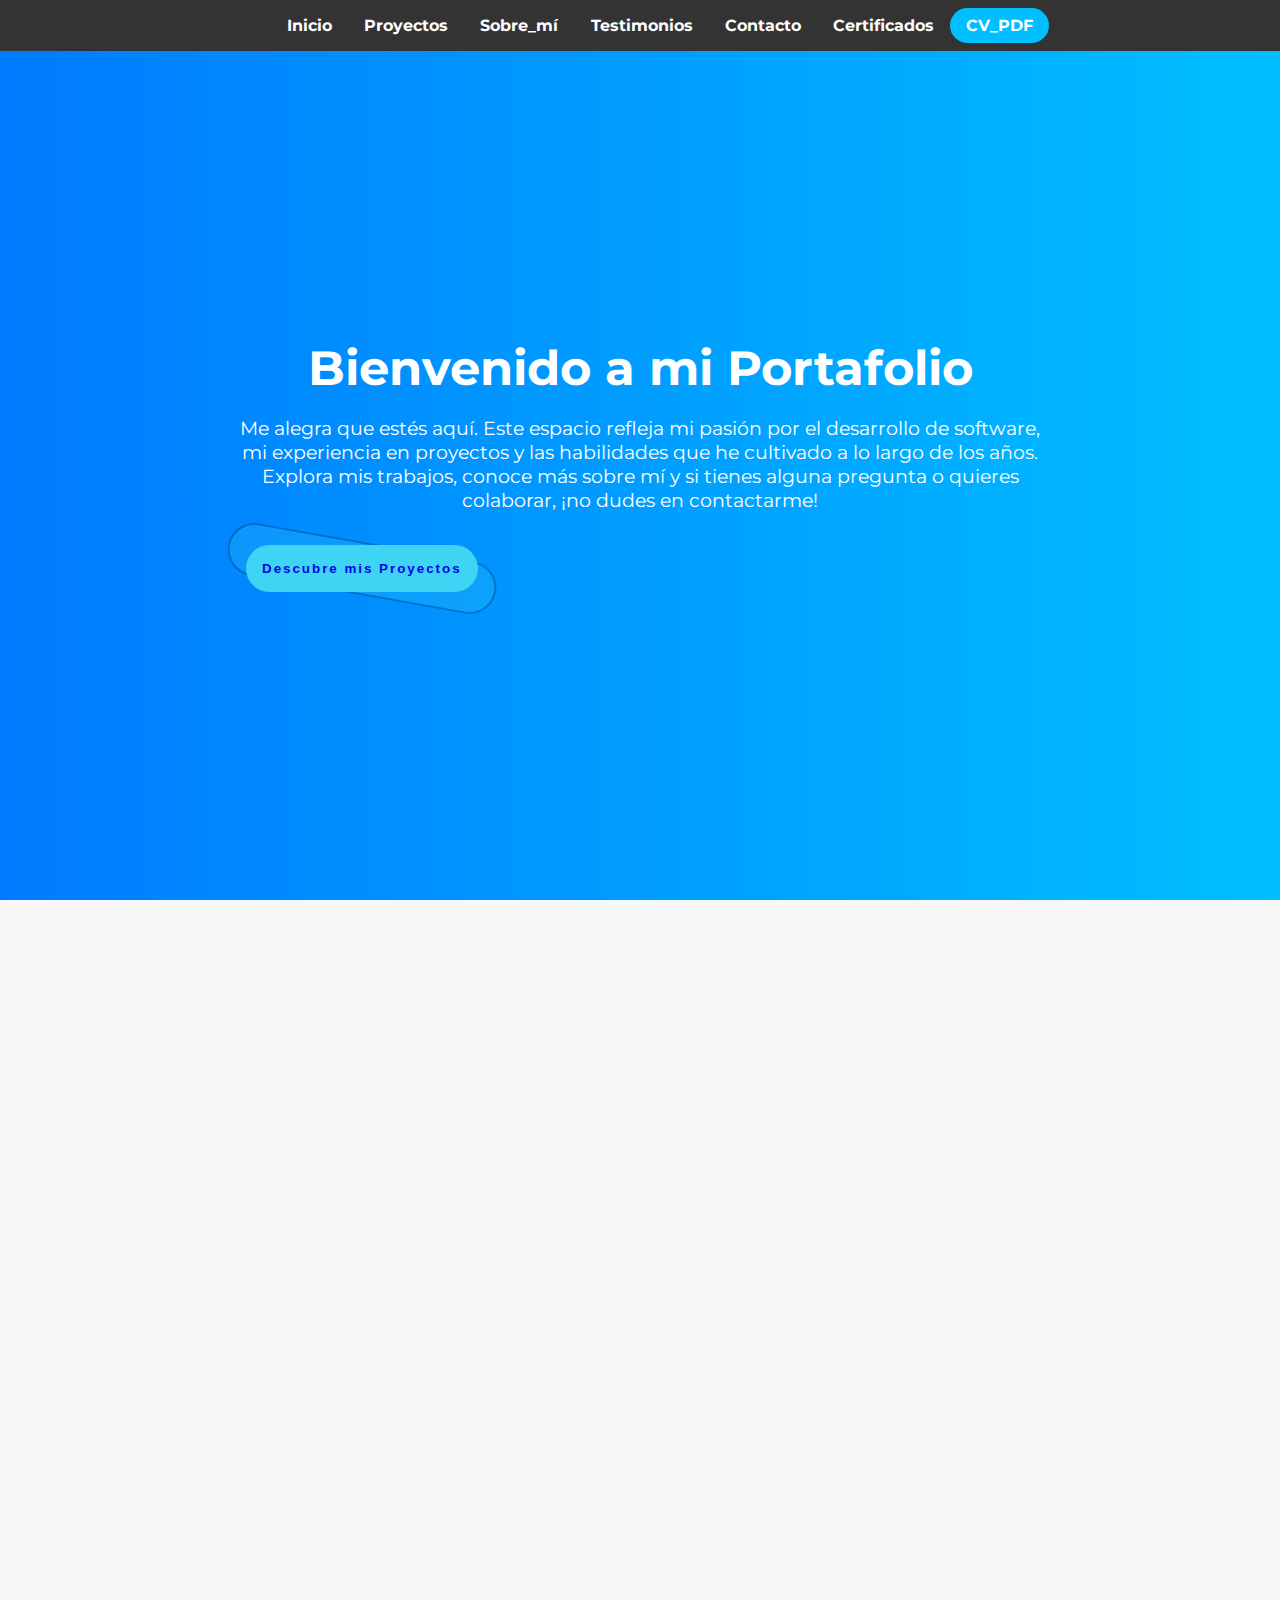
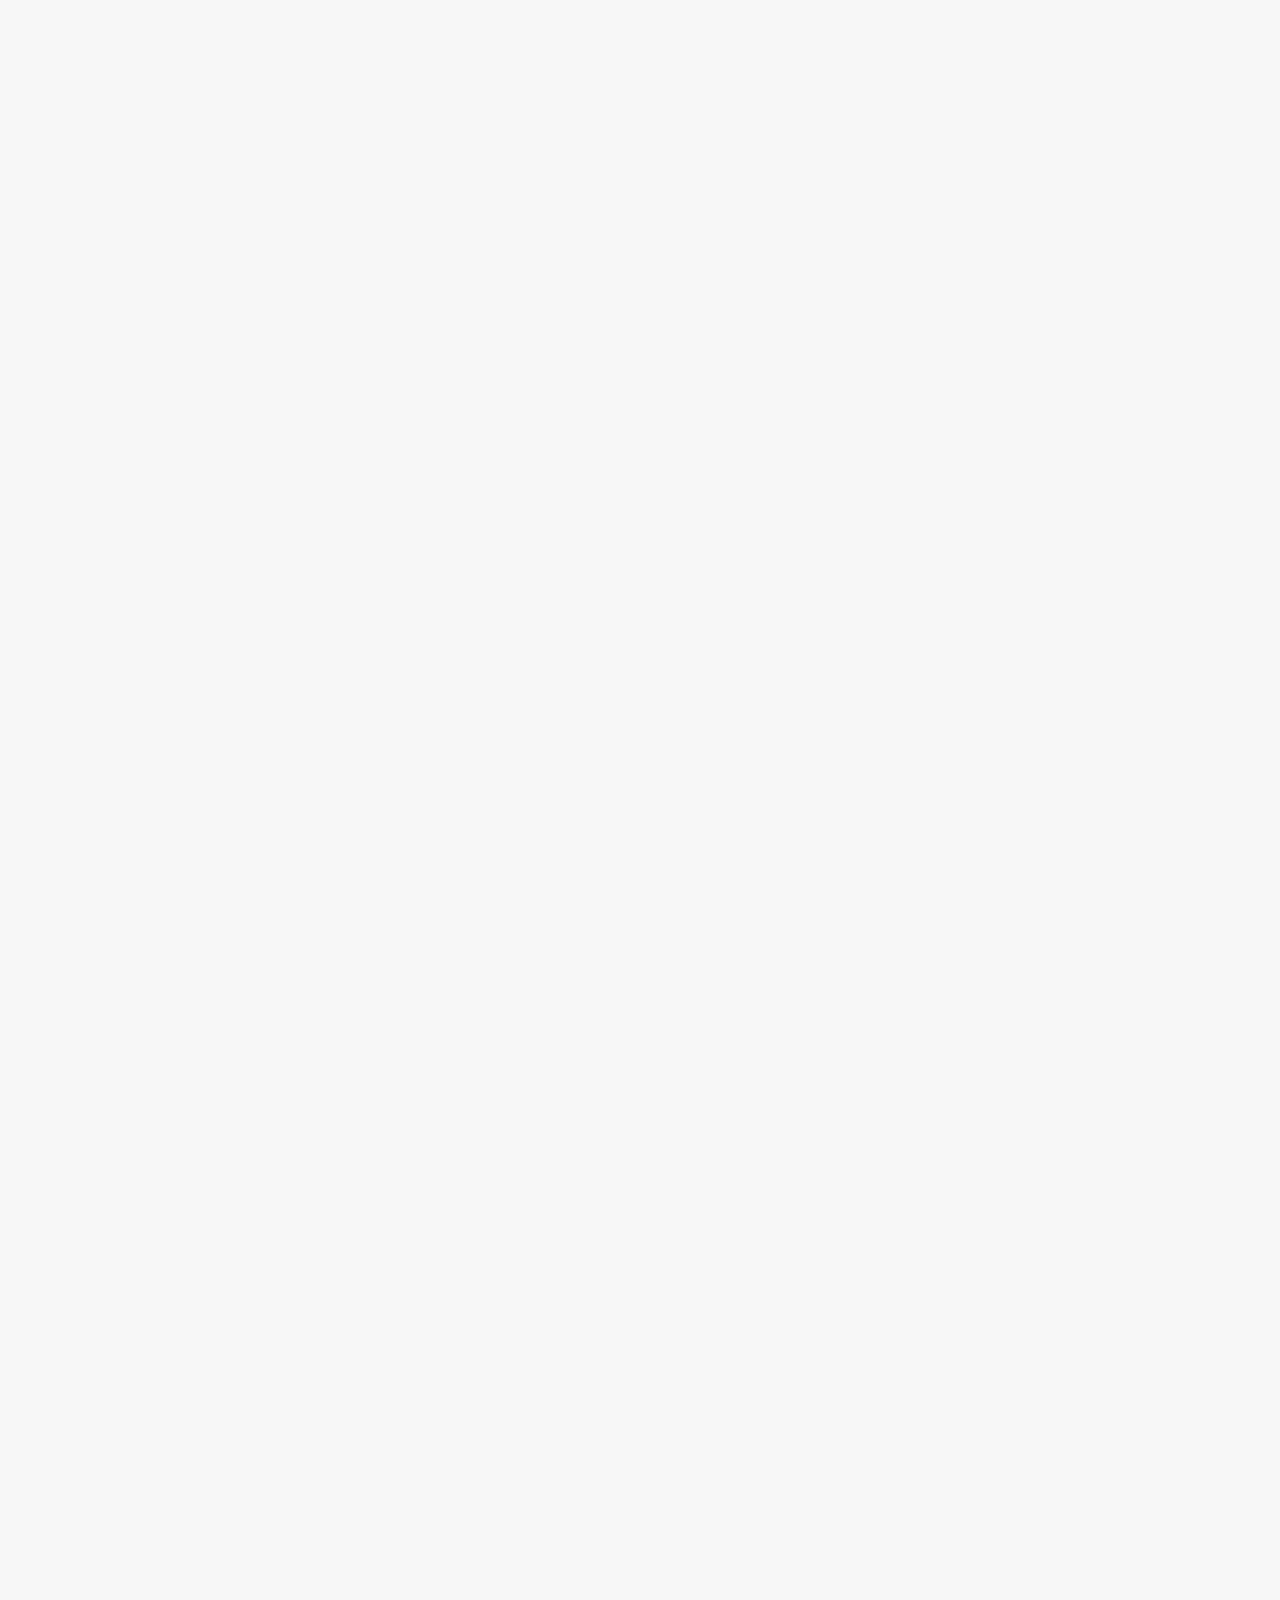
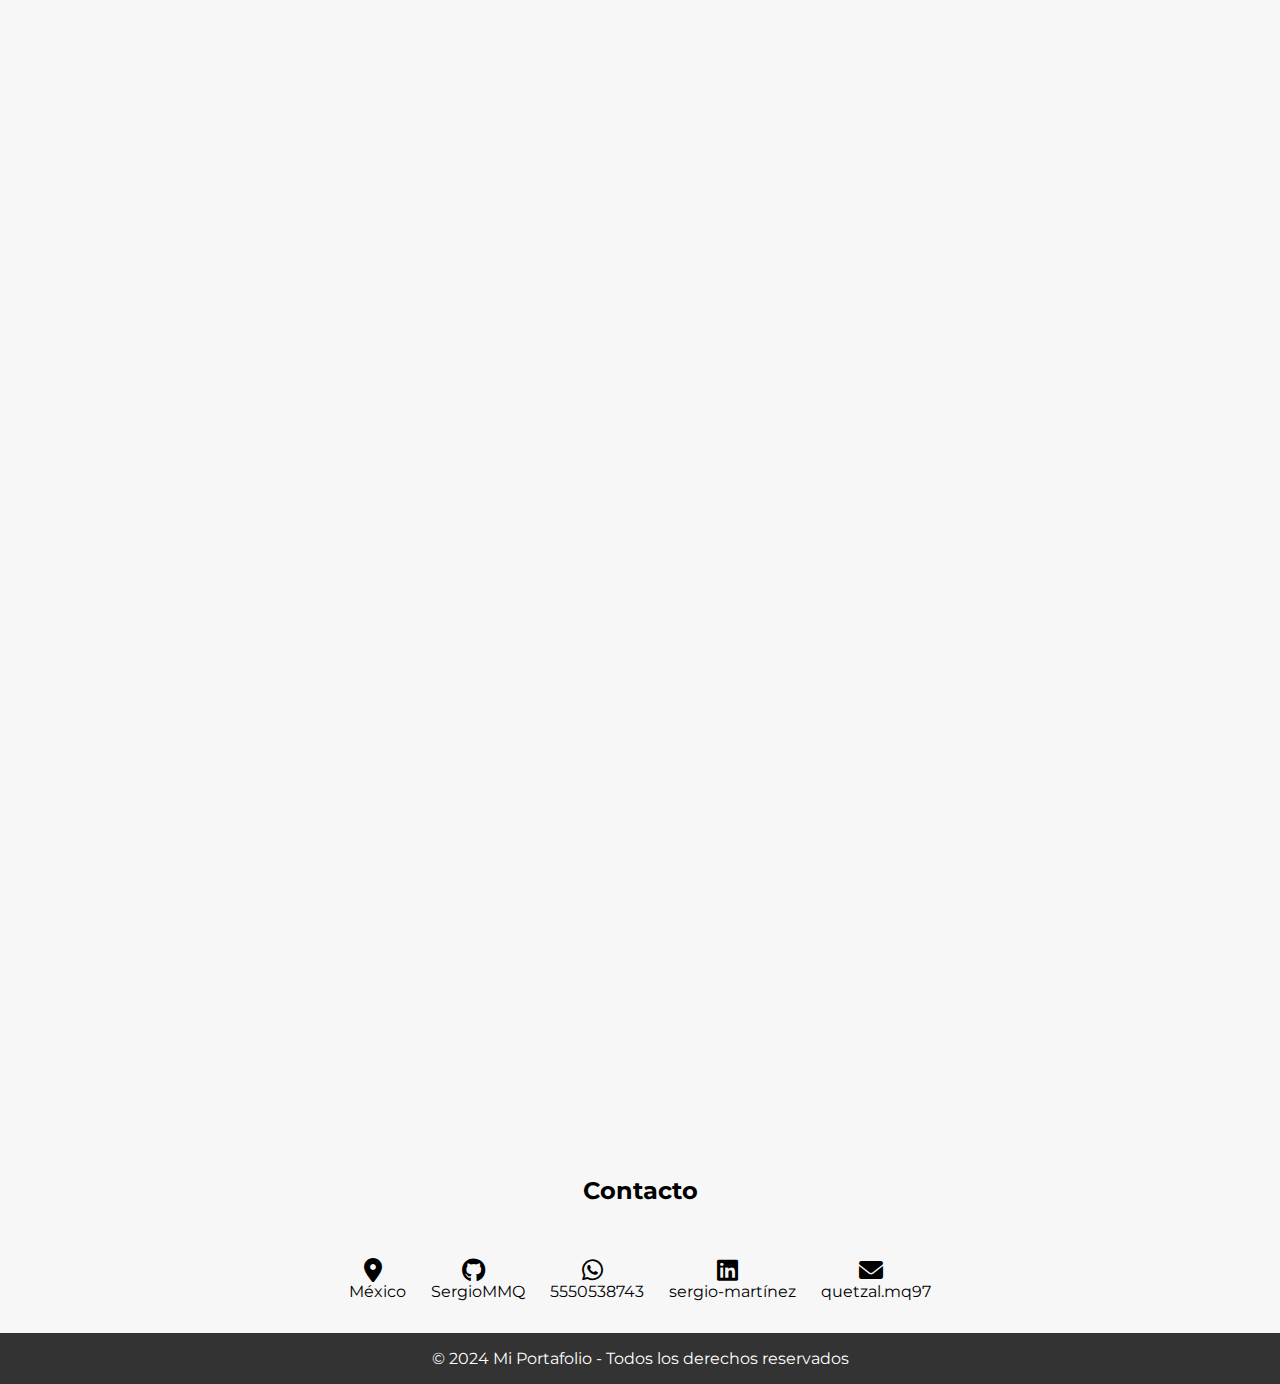
==== index.html @ 56e82c0d "se agregaron las demas paginas" ====
<!DOCTYPE html>
<html lang="es">
<head>
    <meta charset="UTF-8">
    <meta name="viewport" content="width=device-width, initial-scale=1.0">
    <title>Portafolio de Trabajo</title>
    <link rel="stylesheet" href="style.css">
    <link href="https://fonts.googleapis.com/css2?family=Montserrat:wght@400;700&display=swap" rel="stylesheet">
    <link rel="stylesheet" href="https://cdnjs.cloudflare.com/ajax/libs/font-awesome/6.0.0-beta3/css/all.min.css">
</head>
<body>
    <nav>
        <ul>
            <li><a href="#inicio">Inicio</a></li>
            <li><a href="#proyectos">Proyectos</a></li>
            <li><a href="#sobre-mi">Sobre_mí</a></li>
            <li><a href="#testimonios">Testimonios</a></li>
            <li><a href="#contacto">Contacto</a></li>
            <li><a href="https://sergiommq.github.io/certificados/" target="_blank">Certificados</a></li>
            <li><a href="https://drive.google.com/file/d/1r3wE6j86H4-gcX9GgcVZ6gPzrNqO9r-k/view?usp=sharing" id="ultimo">CV_PDF</a></li>
        </ul>
    </nav>

    <section id="inicio" class="hero fade-in">
        <div class="container">
            <h1>Bienvenido a mi Portafolio</h1>
            <p>Me alegra que estés aquí. Este espacio refleja mi pasión por el desarrollo de software, mi experiencia en proyectos y las habilidades que he cultivado a lo largo de los años. Explora mis trabajos, conoce más sobre mí y si tienes alguna pregunta o quieres colaborar, ¡no dudes en contactarme!</p>
        
        <button class="btn">
            <div><a href="#proyectos">Descubre mis Proyectos</a></div>
            <svg xmlns="http://www.w3.org/2000/svg" width="25px" height="25px" viewBox="0 0 24 24" fill="none">
          <path d="M11.6801 14.62L14.2401 12.06L11.6801 9.5" stroke="black" stroke-width="2" stroke-miterlimit="10" stroke-linecap="round" stroke-linejoin="round"></path>
          <path d="M4 12.0601H14.17" stroke="black" stroke-width="2" stroke-miterlimit="10" stroke-linecap="round" stroke-linejoin="round"></path>
          <path d="M12 4C16.42 4 20 7 20 12C20 17 16.42 20 12 20" stroke="black" stroke-width="2" stroke-miterlimit="10" stroke-linecap="round" stroke-linejoin="round"></path>
          </svg>
          </button>
        </div>
    </section>

    <section id="proyectos" class="fade-in">
        <h2>Mis Proyectos</h2>
        <div class="tarjetas">
            <div >
                <div>
                    <h3>FASE LUNAR</h3>
                </div>
                <div class="tarjeta">
                    <img src="imagenes/fase_lunar.png" alt="Imagen FASE LUNAR">
                    <div class="contenido-tarjeta">
                        <p>La página "FASE LUNAR" es de un spa inspirado en las fases de la luna, ofreciendo servicios como masajes relajantes, limpiezas faciales y exfoliaciones. Cada fase lunar simboliza un enfoque diferente para el bienestar, como purificación, nutrición, iluminación y liberación. Está ubicado en Ciudad de México y cuenta con contacto a través de WhatsApp para reservaciones o regalos.</p>
                        <a href="paginas/faselunar.html" class="btn-2">Ver Más</a>
                        <a href="https://sergiommq.github.io/faselunar/" target="_blank" class="btn-2">Ver Página</a>
                    </div>
                </div>
            </div>

            <div >
                <div>
                    <h3>MI PAGINA</h3>
                </div>
                <div class="tarjeta">
                    <img src="imagenes/mi_pagina.png" alt="Imagen de MiPagina">
                    <div class="contenido-tarjeta">
                        <a href="paginas/mipagina.html" class="btn-2">Ver Más</a>
                        <a href="https://sergiommq.github.io/MiPagina/" target="_blank" class="btn-2">Ver Página</a>
                    </div>
                </div>
            </div>
            
            <div>
                <div>
                    <h3>Barberia</h3>
                </div>
                <div class="tarjeta">
                    <img src="imagenes/barberia.png" alt="Imagen de Barberia">
                    <div class="contenido-tarjeta">
                        <a href="paginas/barberia.html" class="btn-2">Ver Más</a>
                        <a href="https://sergiommq.github.io/Barber-a-Alura-proyecto/" target="_blank" class="btn-2">Ver Página</a>
                    </div>
                </div>
            </div>
            <div>
                <div>
                    <h3>Corazon Palpitando</h3>
                </div>
                <div class="tarjeta">
                    <img src="imagenes/Corazon.png" alt="Imagen de Corazon">
                    <div class="contenido-tarjeta">
                        <a href="paginas/corazon.html" class="btn-2">Ver Más</a>
                        <a href="https://sergiommq.github.io/corazon/" target="_blank" class="btn-2">Ver Página</a>
                    </div>
                </div>
            </div>
            <div>
                <div>
                    <h3>Juego del numero secreto</h3>
                </div>
                <div class="tarjeta">
                    <img src="imagenes/juego_secreto.png" alt="Imagen de ">
                    <div class="contenido-tarjeta">
                        <a href="paginas/Juegodelnumerosecreto.html" class="btn-2">Ver Más</a>
                        <a href="https://sergiommq.github.io/juegosecreto/" target="_blank" class="btn-2">Ver Página</a>
                    </div>
                </div>
            </div>
            <div>
                <div>
                    <h3>Encriptador</h3>
                </div>
                <div class="tarjeta">
                    <img src="imagenes/encriptador.png" alt="Imagen de ">
                    <div class="contenido-tarjeta">
                        <a href="paginas/encriptador.html" class="btn-2">Ver Más</a>
                        <a href="https://sergiommq.github.io/encriptador-javascript/" target="_blank" class="btn-2">Ver Página</a>
                    </div>
                </div>
            </div>
            <div>
                <div>
                    <h3>Sistema de Tickets</h3>
                </div>
                <div class="tarjeta">
                    <img src="imagenes/tickets.png" alt="Imagen de ">
                    <div class="contenido-tarjeta">
                        <a href="paginas/sistemadetickets.html" class="btn-2">Ver Más</a>
                        <a href="https://apps.odoo.com/apps/modules/17.0/sistema_de_tickets" target="_blank" class="btn-2">Ver Página</a>
                    </div>
                </div>
            </div>
            <div> 
                <div>
                    <h3>Documents Shared</h3>
                </div>
                <div class="tarjeta">
                    <img src="imagenes/documents_shared.png" alt="Imagen de Documents Shared">
                    <div class="contenido-tarjeta">
                        <a href="paginas/documentsshared.html" class="btn-2">Ver Más</a>
                        <a href="https://apps.odoo.com/apps/modules/17.0/documents_shared" target="_blank" class="btn-2">Ver Página</a>
                    </div>
                </div>
            </div>
            <div>
                <div>
                    <h3>Ketsaltik - Portafolio</h3>
                </div>
                <div class="tarjeta">
                    <img src="imagenes/ketsaltik.png" alt="Imagen de Documents Shared">
                    <div class="contenido-tarjeta">
                        <a href="   paginas/ketsaltik.html" class="btn-2">Ver Más</a>
                        <a href="https://sergiommq.github.io/portafoliofacepainting/" target="_blank" class="btn-2">Ver Página</a>
                    </div>
                </div>
            </div>


        </div>
    </section>

    <section id="habilidades" class="fade-in">
        <h2>Habilidades</h2>
        <div class="habilidades-container"> 
            <span class="habilidad">SQL</span>
            <span class="habilidad">CSS</span>
            <span class="habilidad">Java</span>
            <span class="habilidad">HTML</span>
            <span class="habilidad">Python</span>
            <span class="habilidad">JavaScript</span>
            <span class="habilidad">MySQL</span>
            <span class="habilidad">PostgreSQL</span>
            <span class="habilidad">Análisis de datos</span>
            <span class="habilidad">Desarrollo en Odoo</span>
        </div>
    </section>

    <section id="sobre-mi" class="fade-in">
        <h2>Sobre mí</h2>
        <div class="sobre-mi-container">
            <img src="imagenes/yo.jpeg" alt="Foto personal" class="foto-perfil">
            <div class="sobre-mi-texto">
                <p>Soy un apasionado desarrollador de software con experiencia en desarrollo web, manejo de erp y soluciones empresariales. Me gusta aprender nuevas tecnologías y aplicar metodologías ágiles para entregar proyectos eficientes y de alta calidad.</p>
                <p>Fuera del trabajo, disfruto colaborar en proyectos de código abierto y participar en actividades como hacer deporte, escuchar musica y jugar con mis amigos en linea.</p>
            </div>
        </div>
    </section>

    <section id="testimonios" class="fade-in"> 
        <h2>Testimonios</h2>
        <div class="testimonios-container">
            <div class="testimonio">
                <img src="imagenes/valentin.jpeg" alt="Francisco Valentin Pichardo Torres" class="testimonio-imagen">
                <br><br><span><a href="https://www.linkedin.com/in/francisco-valentin-pichardo-torres-7b0513204/">Francisco Valentin Pichardo Torres</a></span>
                <p>Recomiendo ampliamente a Sergio Martínez, ya que he tenido la oportunidad de colaborar con el en varias empresas y en todas ha demostrado ser un trabajador muy eficiente que sobrepasa las expectativas. 
                    En la parte técnica como programador e ingeniero de sistemas, ha cumplido con todos los retos y objetivos que se le presentan.
                    Por ultimo y no menos importante, es una persona tranquila, cordial y con la mayor disposición a ayudar a los demas.</p>
            </div>
            <div class="testimonio">
                <img src="https://media.licdn.com/dms/image/v2/D5603AQFpEfzRwtrWfA/profile-displayphoto-shrink_800_800/profile-displayphoto-shrink_800_800/0/1727627542588?e=1733356800&v=beta&t=CW1VhpvLPm6pCpXQDPDvkES62-bAicXIqBreryAGgdA" alt="Ingrid Paulina Castillo Pérez" class="testimonio-imagen">
                <br><br><span><a href="https://www.linkedin.com/in/ingrid-paulina-castillo-p%C3%A9rez-588a41213/">Ingrid Paulina Castillo Pérez</a></span>
                <p>Recomiendo a Sergio Martínez ampliamente por sus aptitudes en el área tecnológica, su facilidad para aprender y sobretodo por su calidad como persona. Es alguien comprometido con todo lo que hace y sobretodo una persona resiliente y buen compañero. Es un profesionista que constantemente busca mantenerse actualizado en el área que trabaje y siempre logra superar las expectativas.</p>
            </div>
            <div class="testimonio">
                <img src="https://media.licdn.com/dms/image/v2/D4E35AQFqVi9SkkdXSQ/profile-framedphoto-shrink_200_200/profile-framedphoto-shrink_200_200/0/1715362748227?e=1731351600&v=beta&t=Z9o53UVgHnwJazzOm1ez7UmpZ5oYnNZMDa47CdjyBko" alt="Jazmin Gomez" class="testimonio-imagen">
                <br><br><span><a href="https://www.linkedin.com/in/jazmin-gomez-95656a29b/">Jazmin Gomez</a></span>
                <p>Recomiendo a Sergio quien es muy profesional y responsable.
                    Sumamente comprometido con entregar resultados y brindar la mejor de las opciones de resolución a las dificultades que se le presenten.</p>
            </div>
            <div class="testimonio">
                <img src="imagenes/yherel.jpeg" alt="Yherel Mindai Dominguez Dominguez" class="testimonio-imagen">
                <br><br><span><a href="https://www.linkedin.com/in/yherel-mindai-dominguez-dominguez-a60000241/">Yherel Mindai Dominguez Dominguez</a></span>
                <p>Es muy responsable, se adapta para encontrar soluciones creativas y razonables</p>
            </div> 
        </div>
    </section>

    <h2 style="text-align: center;">Contacto</h2>
    <section class="contacto">
        <div>
            <a href="https://www.google.com/maps/place/Ciudad+de+M%C3%A9xico,+CDMX" target="_blank" class="social-icon">
                <i class="fas fa-map-marker-alt"></i>México
            </a>
        </div>
        <div>
            <a href="https://github.com/SergioMMQ" target="_blank" class="social-icon">
                <i class="fab fa-github"></i>SergioMMQ
            </a>
        </div>
        <div>
            <a href="https://wa.me/525550538743?text=Me%20comunico%20con%20usted%20con%20el%20motivo%20de" target="_blank" class="social-icon">
                <i class="fab fa-whatsapp"></i>5550538743
            </a>
        </div>
        <div>
            <a href="https://www.linkedin.com/in/sergio-mart%C3%ADnez-8500961b4/" target="_blank" class="social-icon">
                <i class="fab fa-linkedin"></i>sergio-martínez
            </a>
        </div>
        <div>
            <a href="mailto:quetzal.mq97@gmail.com" target="_blank" class="social-icon">
                <i class="fas fa-envelope"></i>quetzal.mq97
            </a>
        </div>
    </section>
    
    <footer>
        <p>&copy; 2024 Mi Portafolio - Todos los derechos reservados</p>
    </footer>
    <script src="script.js"></script>
</body>
</html>
---- style.css ----
/* Fuente global */
body {
    font-family: 'Montserrat', sans-serif;
    margin: 0;
    padding: 0;
    background-color: #f7f7f7;
}

/* Navegación */
nav {
    background-color: #333;
    color: #fff;
    position: fixed;
    width: 100%;
    top: 0;
    z-index: 1000;
}

nav ul {
    justify-content: center;
    display: flex;
    list-style: none;
}

nav ul li {
    margin: 0 .01rem;
}

nav ul li a {
    color: #fff;
    text-decoration: none;
    font-weight: bold;
    padding: 0.5rem 1rem;
    transition: background-color 0.3s;
}

nav ul li a:hover {
    background-color: #007BFF;
    border-radius: 5px;
}

#ultimo {
    background: #00BFFF;
    border-radius: 50px;
}

#ultimo:hover {
    background: #00BFFF;
    border-radius: 5px;
}

/* Animaciones */
.fade-in {
    opacity: 0;
    transform: translateY(20px);
    transition: opacity 0.6s ease-out, transform 0.6s ease-out;
}

.fade-in.visible {
    opacity: 1;
    transform: translateY(0);
}

/* Sección de Inicio */
.hero {
    background: linear-gradient(to right, #007BFF, #00BFFF);
    color: #fff;
    height: 100vh;
    display: flex;
    justify-content: center;
    align-items: center;
    text-align: center;
}

.hero h1 {
    font-size: 3rem;
    margin-bottom: 1rem;
}

.hero p {
    font-size: 1.2rem;
    margin-bottom: 2rem;
    max-width: 800px;
}

.btn-2 {
    
    display: inline-block;
    margin: 0.5rem;
    padding: 0.7rem 1.5rem;
    text-decoration: none;
    background-color: #007BFF;
    border-radius: 5px;
    color: #fff;
    text-decoration: none;
    border-radius: 5px;
    transition: background-color 0.3s;
}
.btn-2:hover {
    cursor: pointer;
    filter: brightness(1.2);
    transform: scale(1.1);
}

/* From Uiverse.io by catraco */ 
.btn {
    --color: #3dd5f3;
    position: relative;
    display: flex;
    justify-content: center;
    align-items: center;
    transition: all .5s;
    border: none;
    background-color: transparent;
}
  
.btn div {
    letter-spacing: 2px;
    font-weight: bold;
    background: var(--color);
    border-radius: 2rem;
    color: black;
    padding: 1rem;
}
  
.btn::before {
    content: '';
    z-index: -1;
    background-color: var(--color);
    border: 2px solid black;
    border-radius: 2rem;
    width: 110%;
    height: 100%;
    position: absolute;
    transform: rotate(10deg);
    transition: .5s;
    opacity: 0.2;
}
  
.btn:hover {
    cursor: pointer;
    filter: brightness(1.2);
    transform: scale(1.1);
}
  
.btn:hover::before {
    transform: rotate(0deg);
    opacity: 1;
}
  
.btn svg {
    transform: translateX(-200%);
    transition: .5s;
    width: 0;
    opacity: 0;
}
  
.btn:hover svg {
    width: 25px;
    transform: translateX(0%);
    opacity: 1;
}
  
.btn:active {
    filter: brightness(1.4);
}

.btn div a {
    text-decoration: none;
}

/* Sección de Proyectos */
#proyectos {
    padding: 5rem 0;
    background-color: #f7f7f7;
    text-align: center;
}

#proyectos h2 {
    font-size: 2.5rem;
    margin-bottom: 3rem;
}

.tarjetas {
    display: flex;
    justify-content: center;
    gap: 2rem;
    flex-wrap: wrap;
}

.tarjeta {
    background-color: #fff;
    border-radius: 40px 40px 10px 10px;
    box-shadow: 0 4px 10px rgba(0, 0, 0, 0.1);
    overflow: hidden;
    max-width: 300px;
    text-align: center;
}

.tarjeta h3{
    text-transform: uppercase; 
}

.tarjeta img {
    width: 300px;
    height: 200px;
    object-fit: cover;
    border-radius: 10px 10px 10px 10px;
}

.tarjeta img:hover{
    border-radius: 10px 10px 10px 10px;

}

.tarjeta:hover{
    border-radius: 10px 10px 10px 10px;

}

.contenido-tarjeta {
    padding: 1.5rem;
}

.contenido-tarjeta h3 {
    font-size: 1.5rem;
    margin-bottom: 1rem;
    
}

.contenido-tarjeta p {
    font-size: 1rem;
    margin-bottom: 1rem;
    color: #666;
    display: none;
}

.contenido-tarjeta a.btn {
    display: inline-block;
    margin: 0.5rem;
    padding: 0.7rem 1.5rem;
    background-color: #007BFF;
    color: #fff;
    text-decoration: none;
    border-radius: 5px;
    transition: background-color 0.3s;
}

.contenido-tarjeta a.btn:hover {
    background-color: #0056b3;
}

/* Sección de Habilidades */
#habilidades {
    padding: 1.5rem 0;
    background-color: #fff;
    text-align: center;
    justify-items: center;

}

#habilidades h2 {
    font-size: 2.5rem;
}

.habilidades-container {
    display: flex;
    justify-content: center;
    gap: 2rem;
    flex-wrap: wrap;
    
}

.habilidad {
    background-color: #007BFF;
    color: #fff;
    padding: .5rem 1rem;
    border-radius: 20px;
    font-size: 1rem;
}

/* Sección Sobre mí */
#sobre-mi {
    padding: 4rem 0;
    background-color: #f7f7f7;
    text-align: center;
}

#sobre-mi h2 {
    font-size: 2.5rem;
}

.sobre-mi-container {
    display: flex;
    justify-content: center;
    align-items: center;
}

.foto-perfil {
    width: 200px;
    height: 200px;
    border-radius: 50%;
    margin-right: 2rem;
    object-fit: cover;
    box-shadow: 0 4px 10px rgba(0, 0, 0, 0.1);
}

.sobre-mi-texto {
    max-width: 500px;
}

.sobre-mi-texto p {
    font-size: 1.1rem;
    margin-bottom: 1rem;
    color: #666;
}

/* Sección de Testimonios */
#testimonios {
    padding: 5rem 0;
    background-color: #fff;
    text-align: center;
}

#testimonios h2 {
    font-size: 2.5rem;
    margin-bottom: 3rem;
}

.testimonios-container {
    display: flex;
    justify-content: center;
    gap: 2rem;
    flex-wrap: wrap;
}

.testimonio {
    background-color: #fff;
    padding: 2rem;
    border-radius: 10px;
    box-shadow: 0 4px 10px rgba(0, 0, 0, 0.1);
    max-width: 400px;
    text-align: center;
}

.testimonio p {
    font-size: 1.1rem;
    color: #666;
    margin-bottom: 1rem;
    text-align: justify;
}

.testimonio span {
    font-weight: bold;
    color: #007BFF;
}

.testimonio-imagen {
    width: 80px;
    height: 80px;
    border-radius: 50%; 
    margin-right: 15px;
    vertical-align: middle; 
}

.testimonio a{
    color: #8bbef5;
    text-decoration: none;
    font-weight: bold;
    transition: background-color 0.3s;
}
.testimonio a:hover {
    color: #007BFF;
    border-radius: 5px;
}

form input, form textarea {
    padding: 1rem;
    margin-bottom: 1rem;
    border: 1px solid #ddd;
    border-radius: 5px;
    font-size: 1rem;
}

form textarea {
    min-height: 150px;
}

form .btn {
    background-color: #007BFF;
    color: #fff;
    border: none;
    padding: 1rem;
    font-size: 1.2rem;
    cursor: pointer;
}

form .btn:hover {
    background-color: #0056b3;
}

/* Sección de Redes Sociales */
footer {
    background-color: #333;
    color: #fff;
    padding: 1rem 0;
    text-align: center;
}

footer .social {
    margin-bottom: 1rem;
}

footer .social-icon {
    color: #fff;
    margin: 0 0.5rem;
    font-size: 1.5rem;
    transition: color 0.3s;
}

footer .social-icon:hover {
    color: #007BFF;
}

footer p {
    margin: 0;
    font-size: 1rem;
}

.contacto {
    display: flex;
    padding: 20px;
    text-align: center;
    flex-wrap: wrap;
    justify-content: center;
}

.contacto div{
    text-align: center;
    padding: 1%;
}


.icono {
    display: flex;
    align-items: center;
    justify-content: flex-start;
    width: 80%; /* Ajusta el ancho según sea necesario */
    max-width: 400px;
    margin: 10px 0;
}

.social-icon {
    display: grid;
    color: #000;
    text-decoration: none;
}

.social-icon i {
    font-size: 24px; /* Ajusta el tamaño de los íconos */
    margin-right: 10px; /* Espacio entre el ícono y el texto */
}

.social-icon:hover {
    color: #007bff; /* Color al pasar el cursor, puedes cambiarlo */
}

@media (max-width: 900px) {
    
    nav ul li a{
        padding: 0.5rem 0.5rem;
    }
    .testimonio p{
        
        font-size: small;
    }
    .sobre-mi-texto p{
        
        font-size: small;
    }
}

@media (max-width: 768px) {

    nav {
        padding: 0rem;
    }

    nav ul{
        padding: 0;
        margin: 5px;
        display: flex;
        justify-content: left;
        flex-wrap: wrap;
    }
    nav ul li {
        box-shadow: none;
        max-width: 20%;
        margin: .5rem 1.5rem;
    }
    nav ul li a {
        padding: 0.3rem;
    }
    .container{

        width: 80%;
    }
    .hero {
        height: 100vh;
        display: flex;
        justify-content: center;
        align-items: center;
        text-align: center;
    }
    .hero h1 {
        font-size: 2rem;
        margin-bottom: .5rem;
    }
    .hero p {
        font-size: 1rem;
        margin-bottom: 1rem;
        max-width: 800px;
    }
    .hero .btn {
        padding: .5rem 1rem;
        font-size: .8rem;
    }
    
    #habilidades h2 {
        font-size: 2rem;
    }
    .habilidades-container {
        gap: 1rem;
    }
    
    #sobre-mi h2 {
        font-size: 2rem;
    }

    .sobre-mi-container {
        display: grid;
        justify-items: center;
    }

    .foto-perfil {
        width: 150px;
        height: 150px;
        border-radius: 50%;
        margin-right: 15px;
    }
}
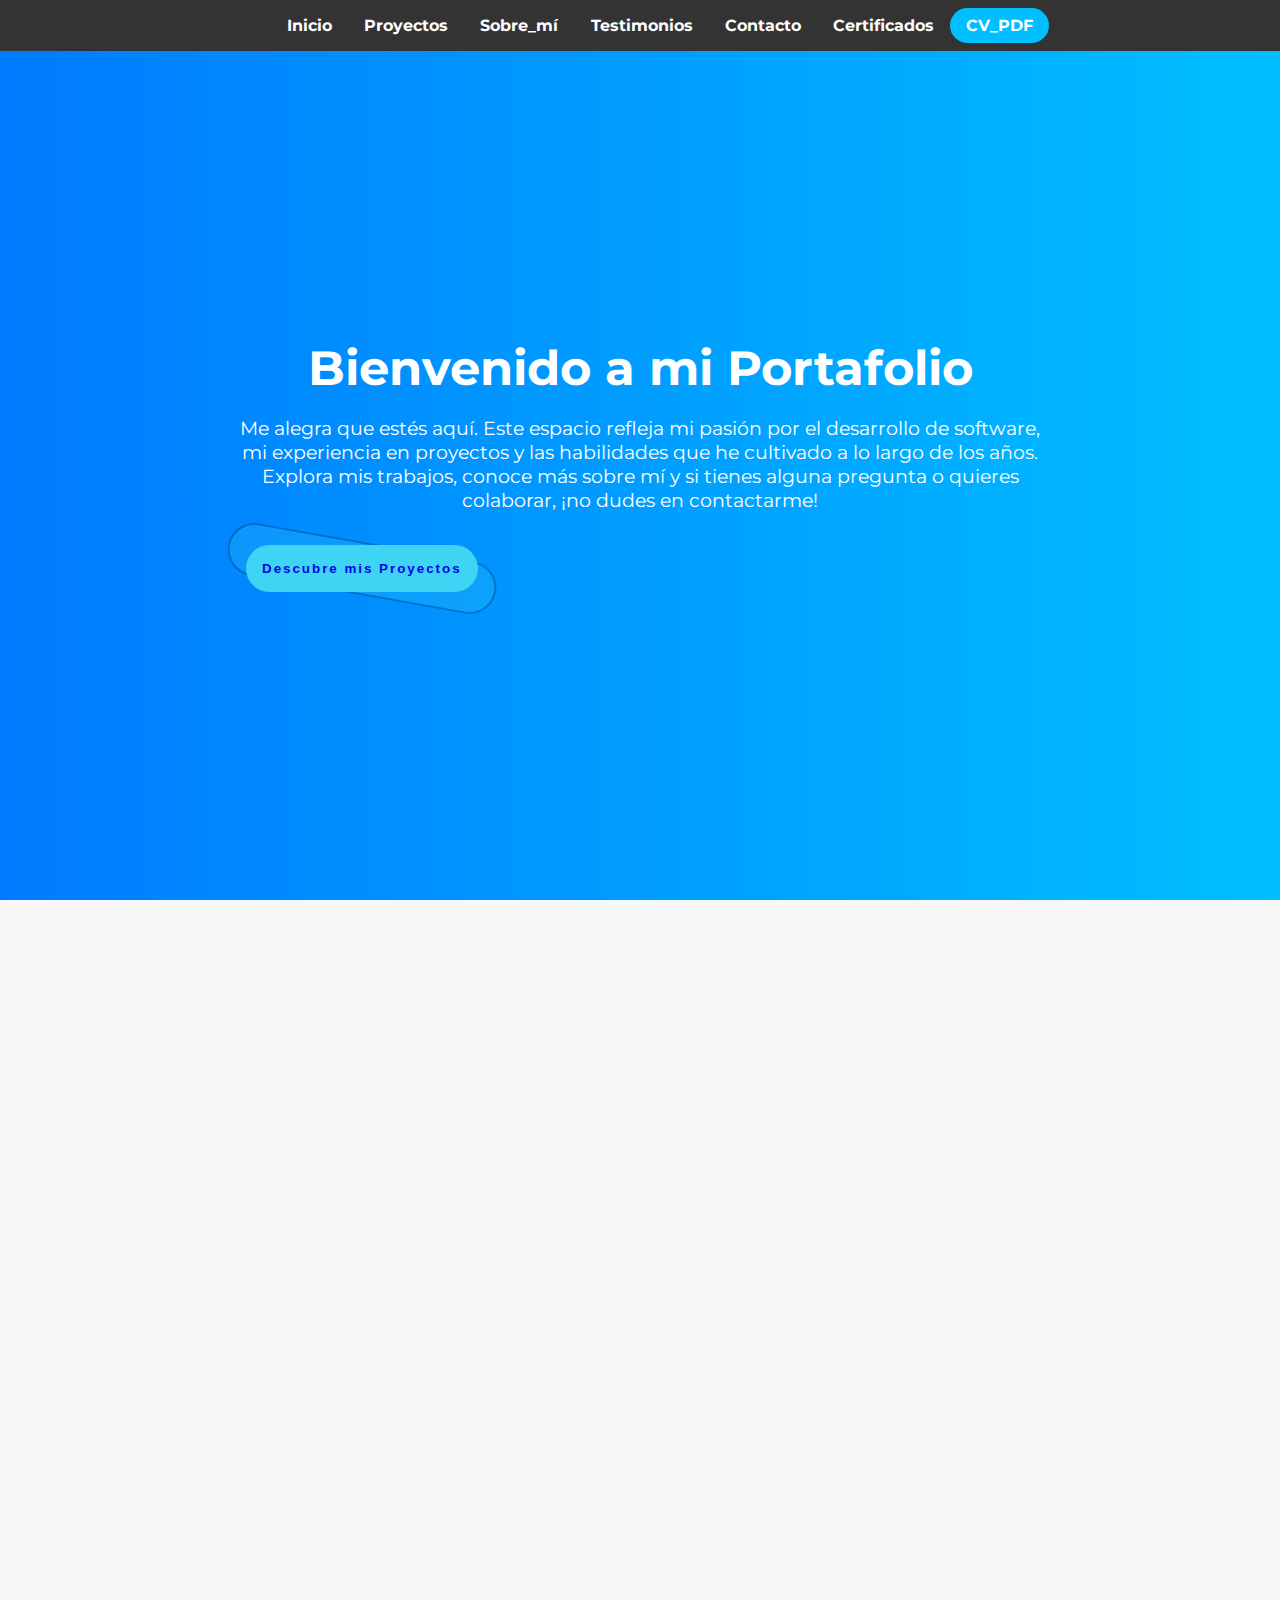
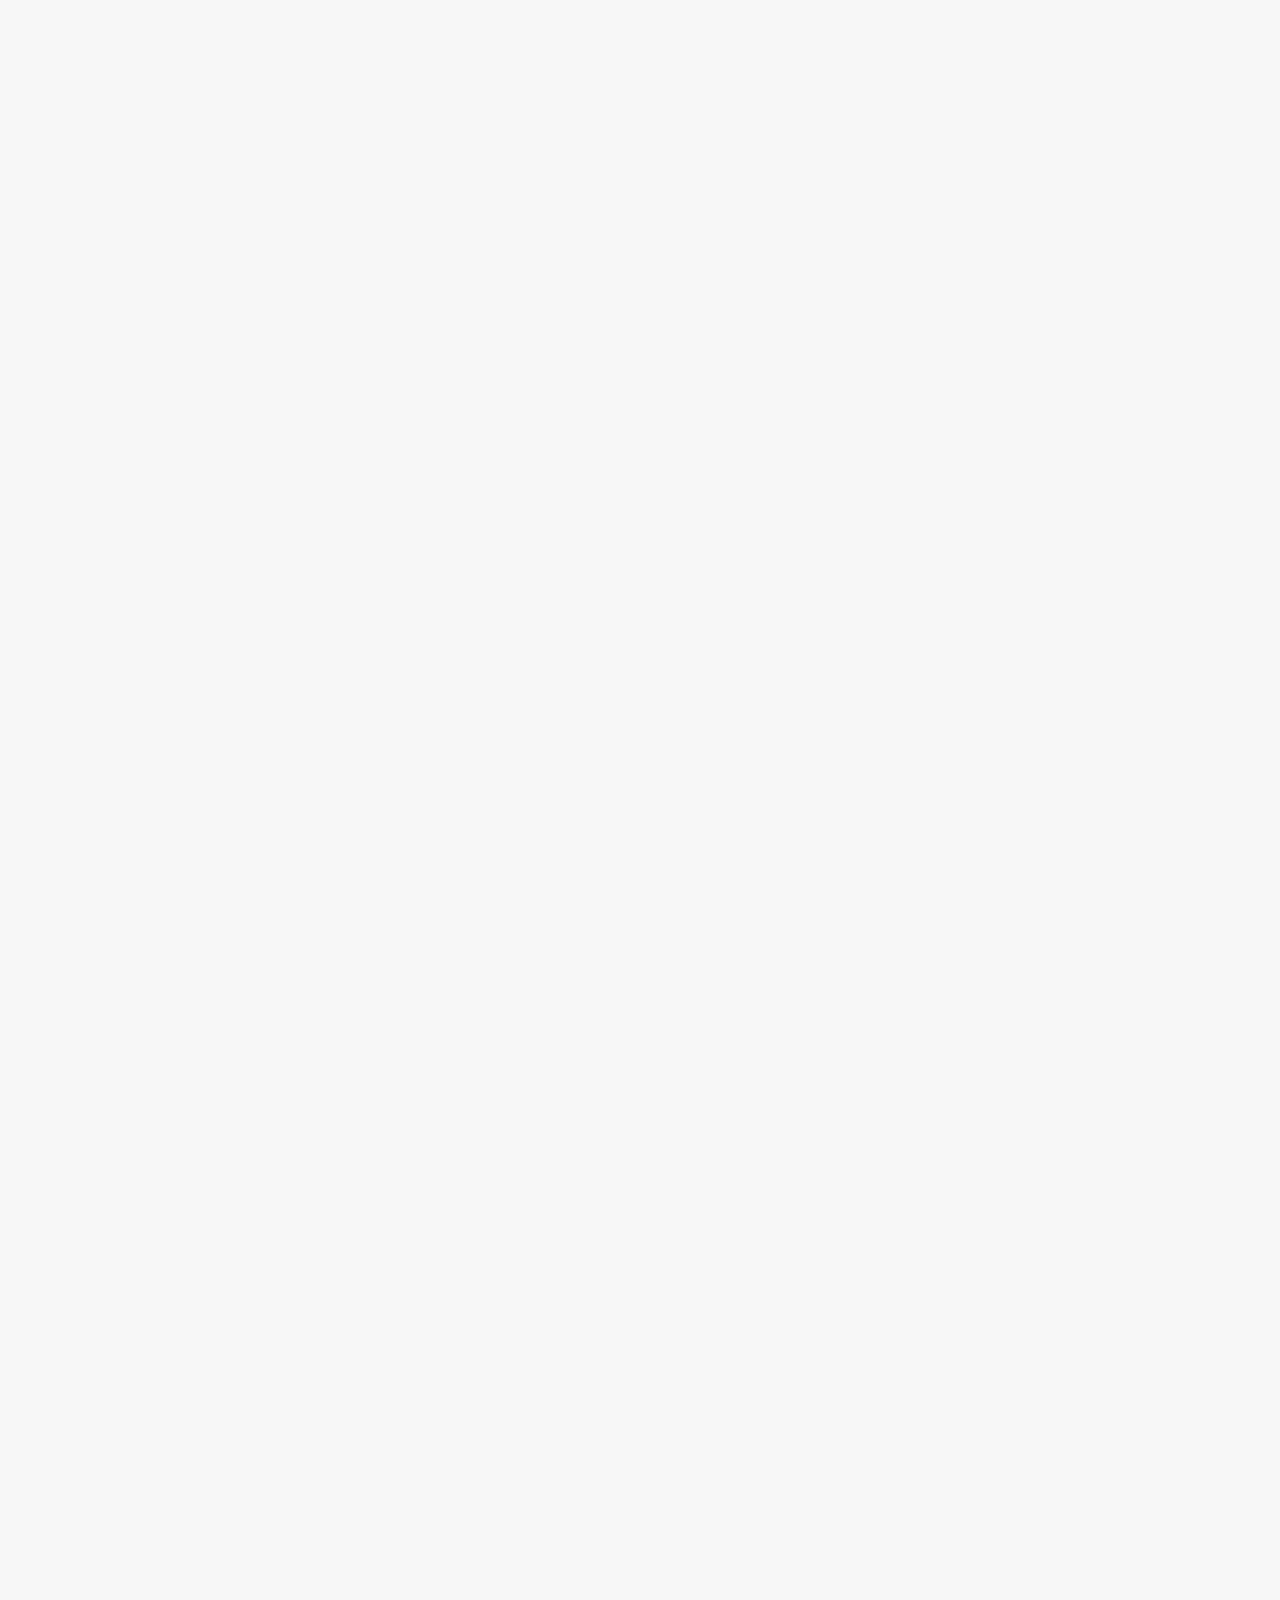
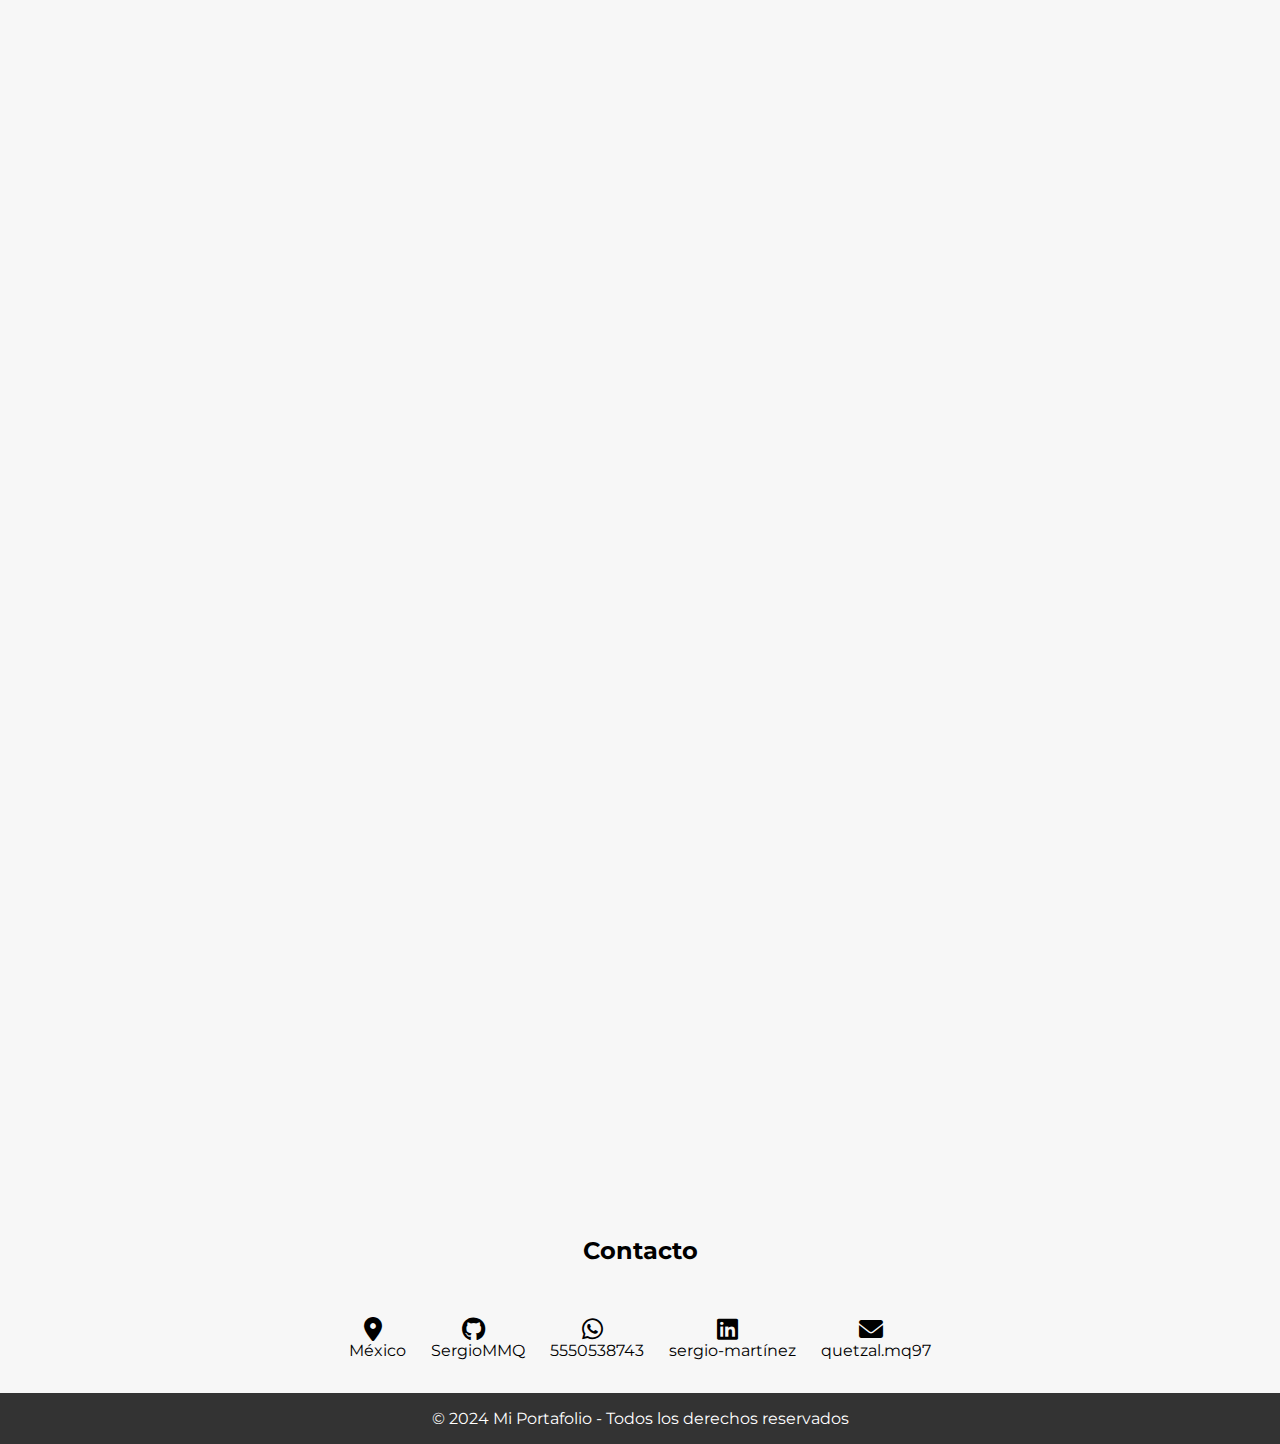
==== commit c14736c2: "se cargaron fotos nuevas" ====
--- a/index.html
+++ b/index.html
@@ -7,6 +7,8 @@
     <link rel="stylesheet" href="style.css">
     <link href="https://fonts.googleapis.com/css2?family=Montserrat:wght@400;700&display=swap" rel="stylesheet">
     <link rel="stylesheet" href="https://cdnjs.cloudflare.com/ajax/libs/font-awesome/6.0.0-beta3/css/all.min.css">
+
+    <link rel="icon" href="imagenes/yo.jpeg" sizes="16x16" type="image/png">
 </head>
 <body>
     <nav>
@@ -199,7 +201,7 @@
                 <p>Recomiendo a Sergio Martínez ampliamente por sus aptitudes en el área tecnológica, su facilidad para aprender y sobretodo por su calidad como persona. Es alguien comprometido con todo lo que hace y sobretodo una persona resiliente y buen compañero. Es un profesionista que constantemente busca mantenerse actualizado en el área que trabaje y siempre logra superar las expectativas.</p>
             </div>
             <div class="testimonio">
-                <img src="https://media.licdn.com/dms/image/v2/D4E35AQFqVi9SkkdXSQ/profile-framedphoto-shrink_200_200/profile-framedphoto-shrink_200_200/0/1715362748227?e=1731351600&v=beta&t=Z9o53UVgHnwJazzOm1ez7UmpZ5oYnNZMDa47CdjyBko" alt="Jazmin Gomez" class="testimonio-imagen">
+                <img src="imagenes/jazmin.jpeg" alt="Jazmin Gomez" class="testimonio-imagen">
                 <br><br><span><a href="https://www.linkedin.com/in/jazmin-gomez-95656a29b/">Jazmin Gomez</a></span>
                 <p>Recomiendo a Sergio quien es muy profesional y responsable.
                     Sumamente comprometido con entregar resultados y brindar la mejor de las opciones de resolución a las dificultades que se le presenten.</p>
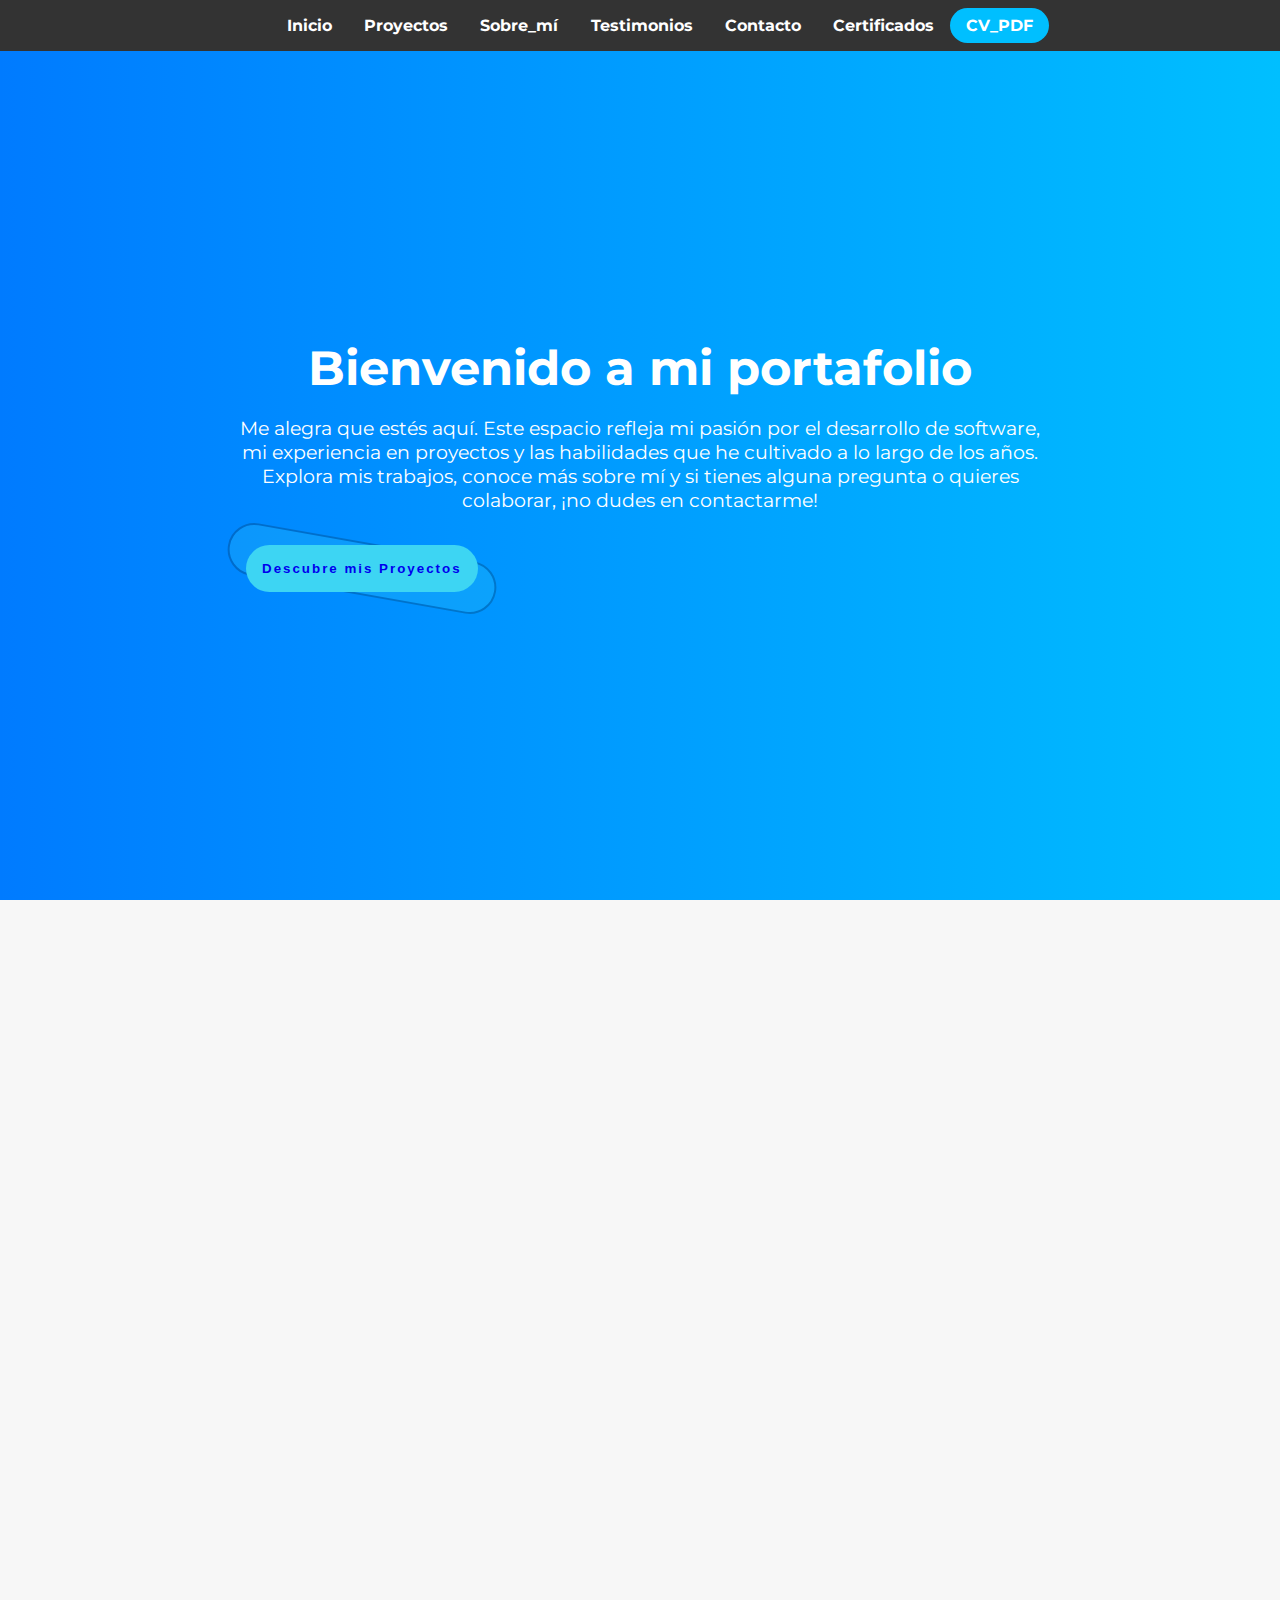
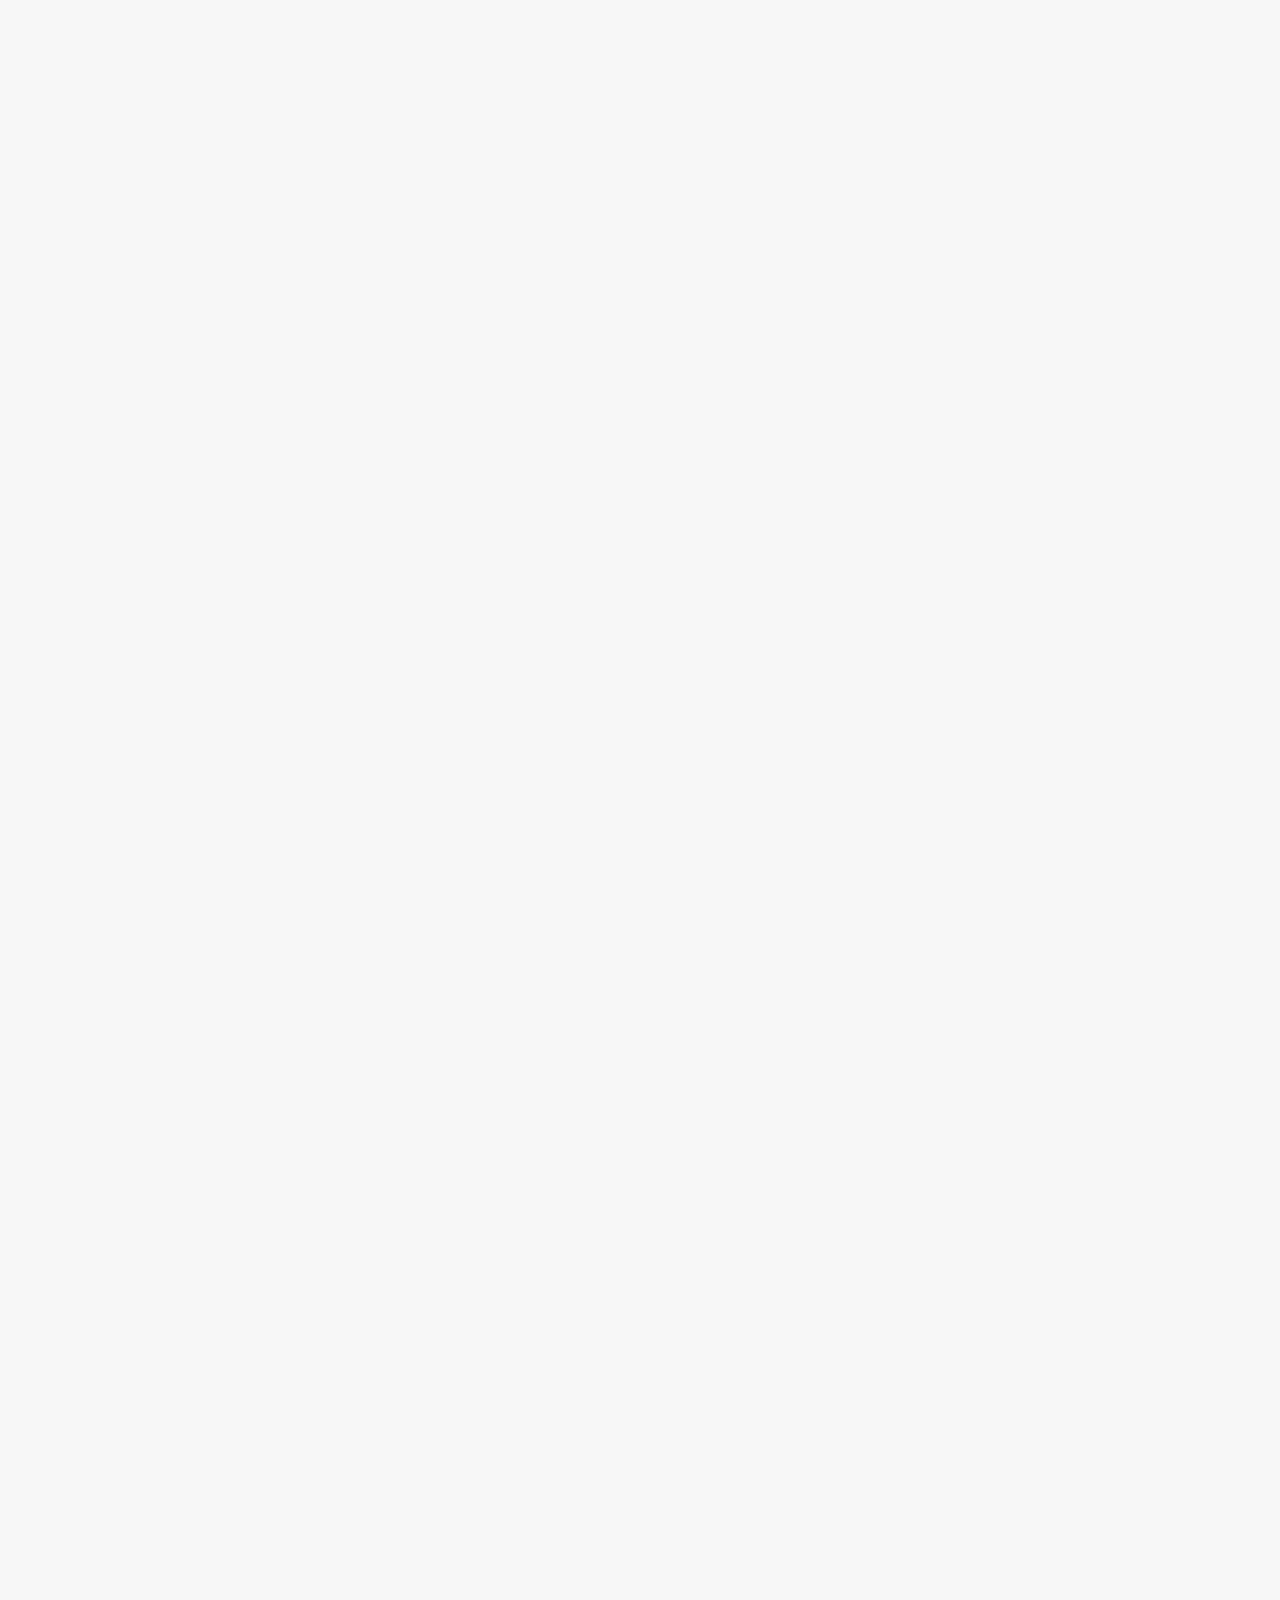
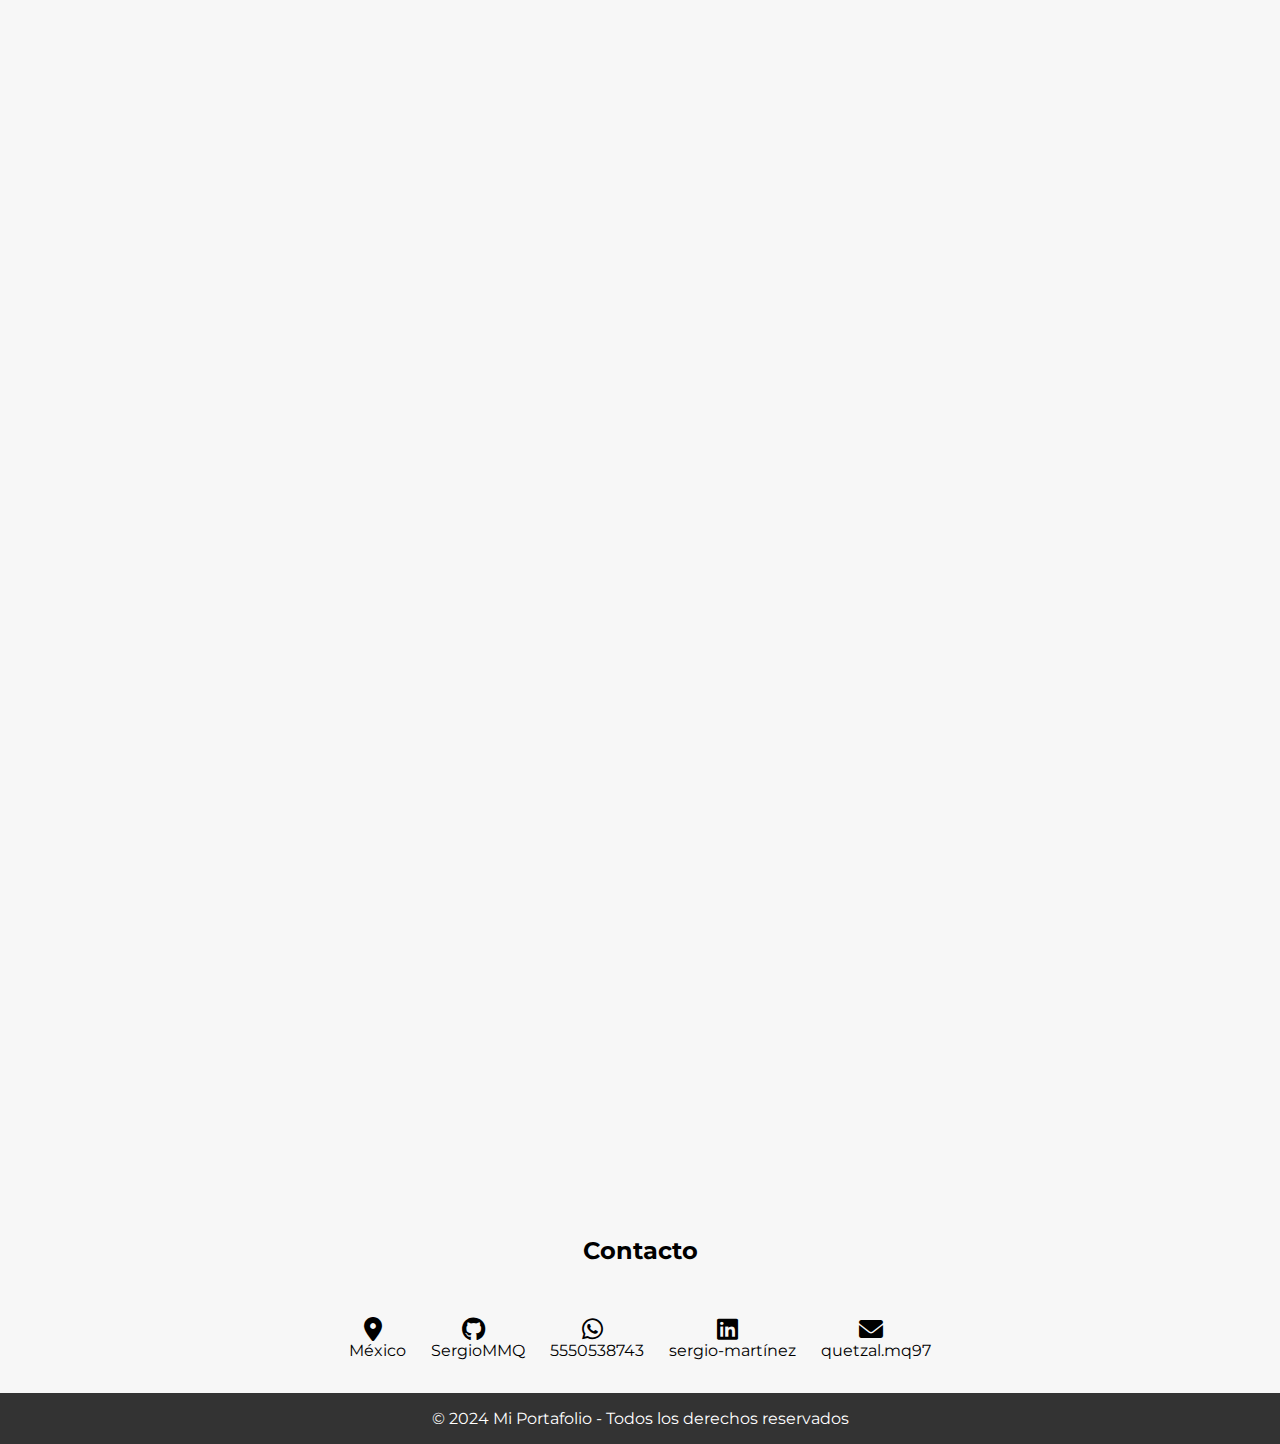
==== commit c7d12b7d: "Update index.html" ====
--- a/index.html
+++ b/index.html
@@ -25,7 +25,7 @@
 
     <section id="inicio" class="hero fade-in">
         <div class="container">
-            <h1>Bienvenido a mi Portafolio</h1>
+            <h1>Bienvenido a mi portafolio</h1>
             <p>Me alegra que estés aquí. Este espacio refleja mi pasión por el desarrollo de software, mi experiencia en proyectos y las habilidades que he cultivado a lo largo de los años. Explora mis trabajos, conoce más sobre mí y si tienes alguna pregunta o quieres colaborar, ¡no dudes en contactarme!</p>
         
         <button class="btn">
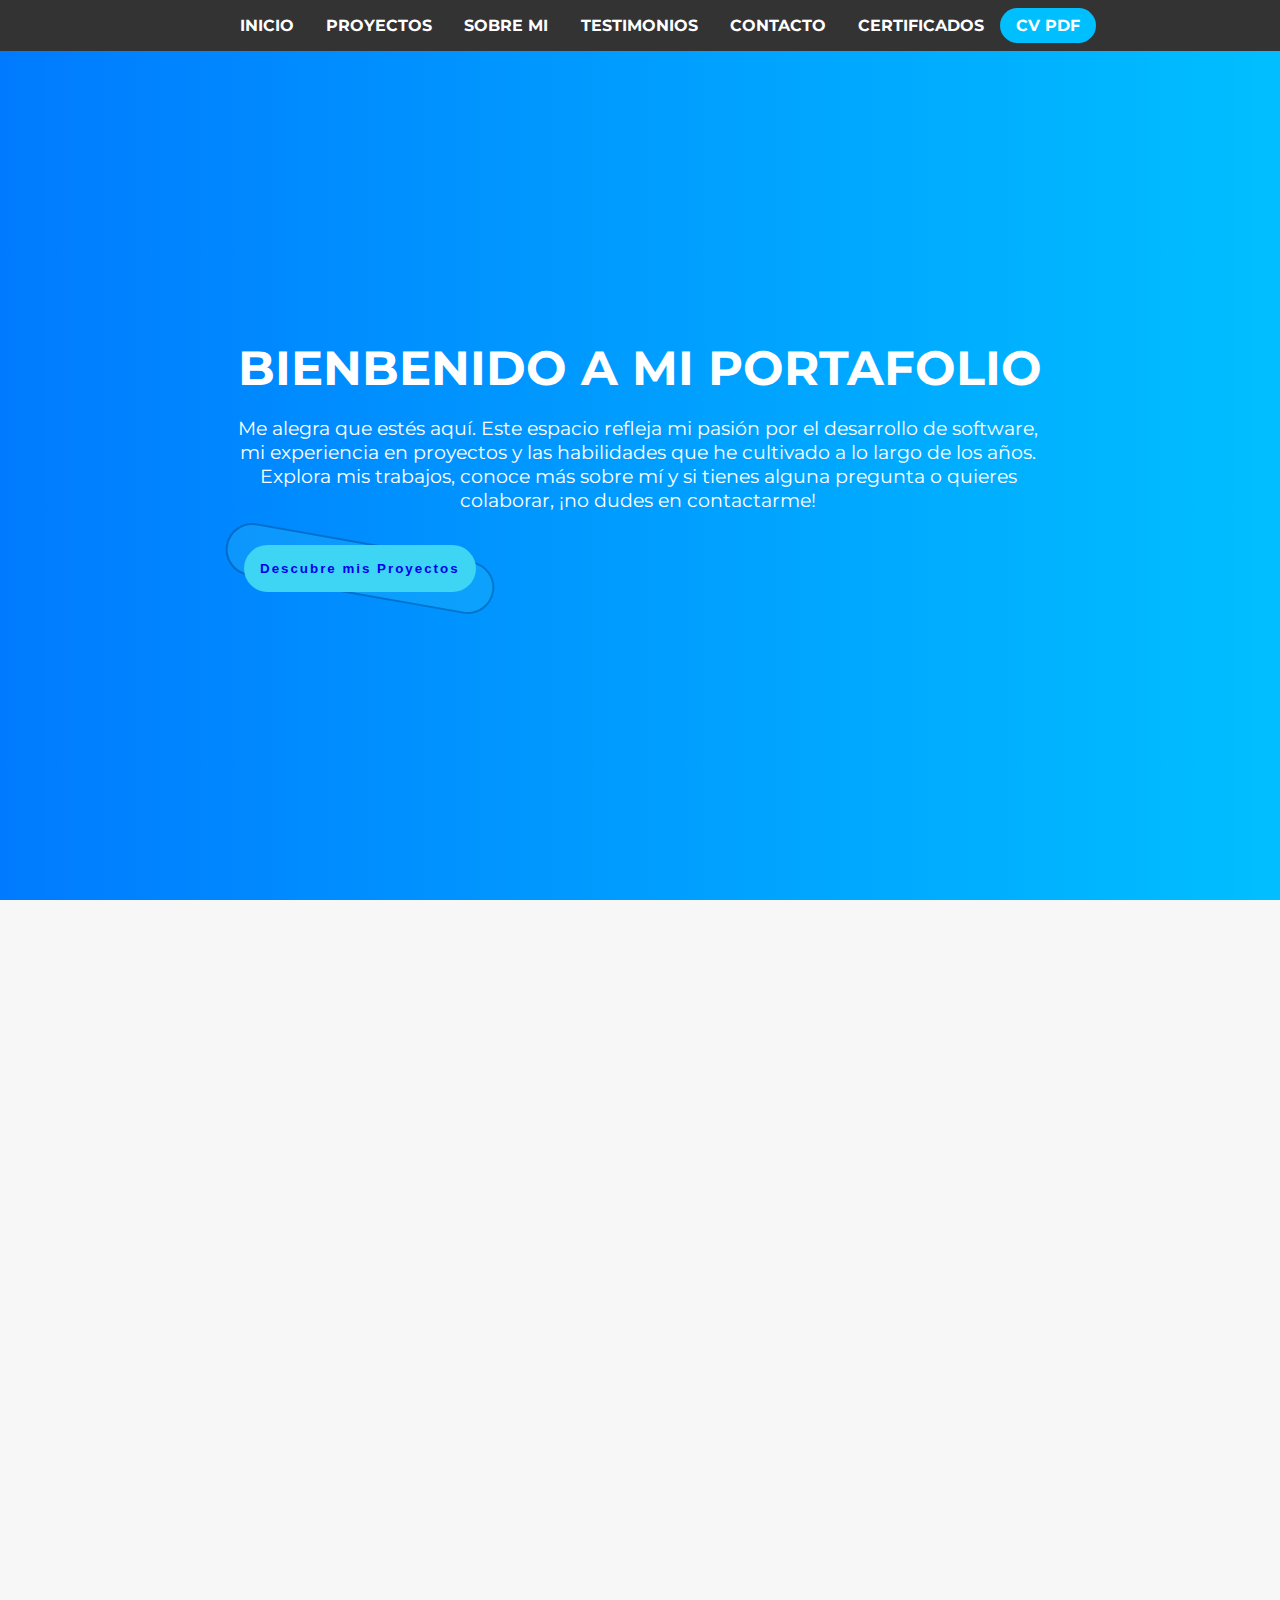
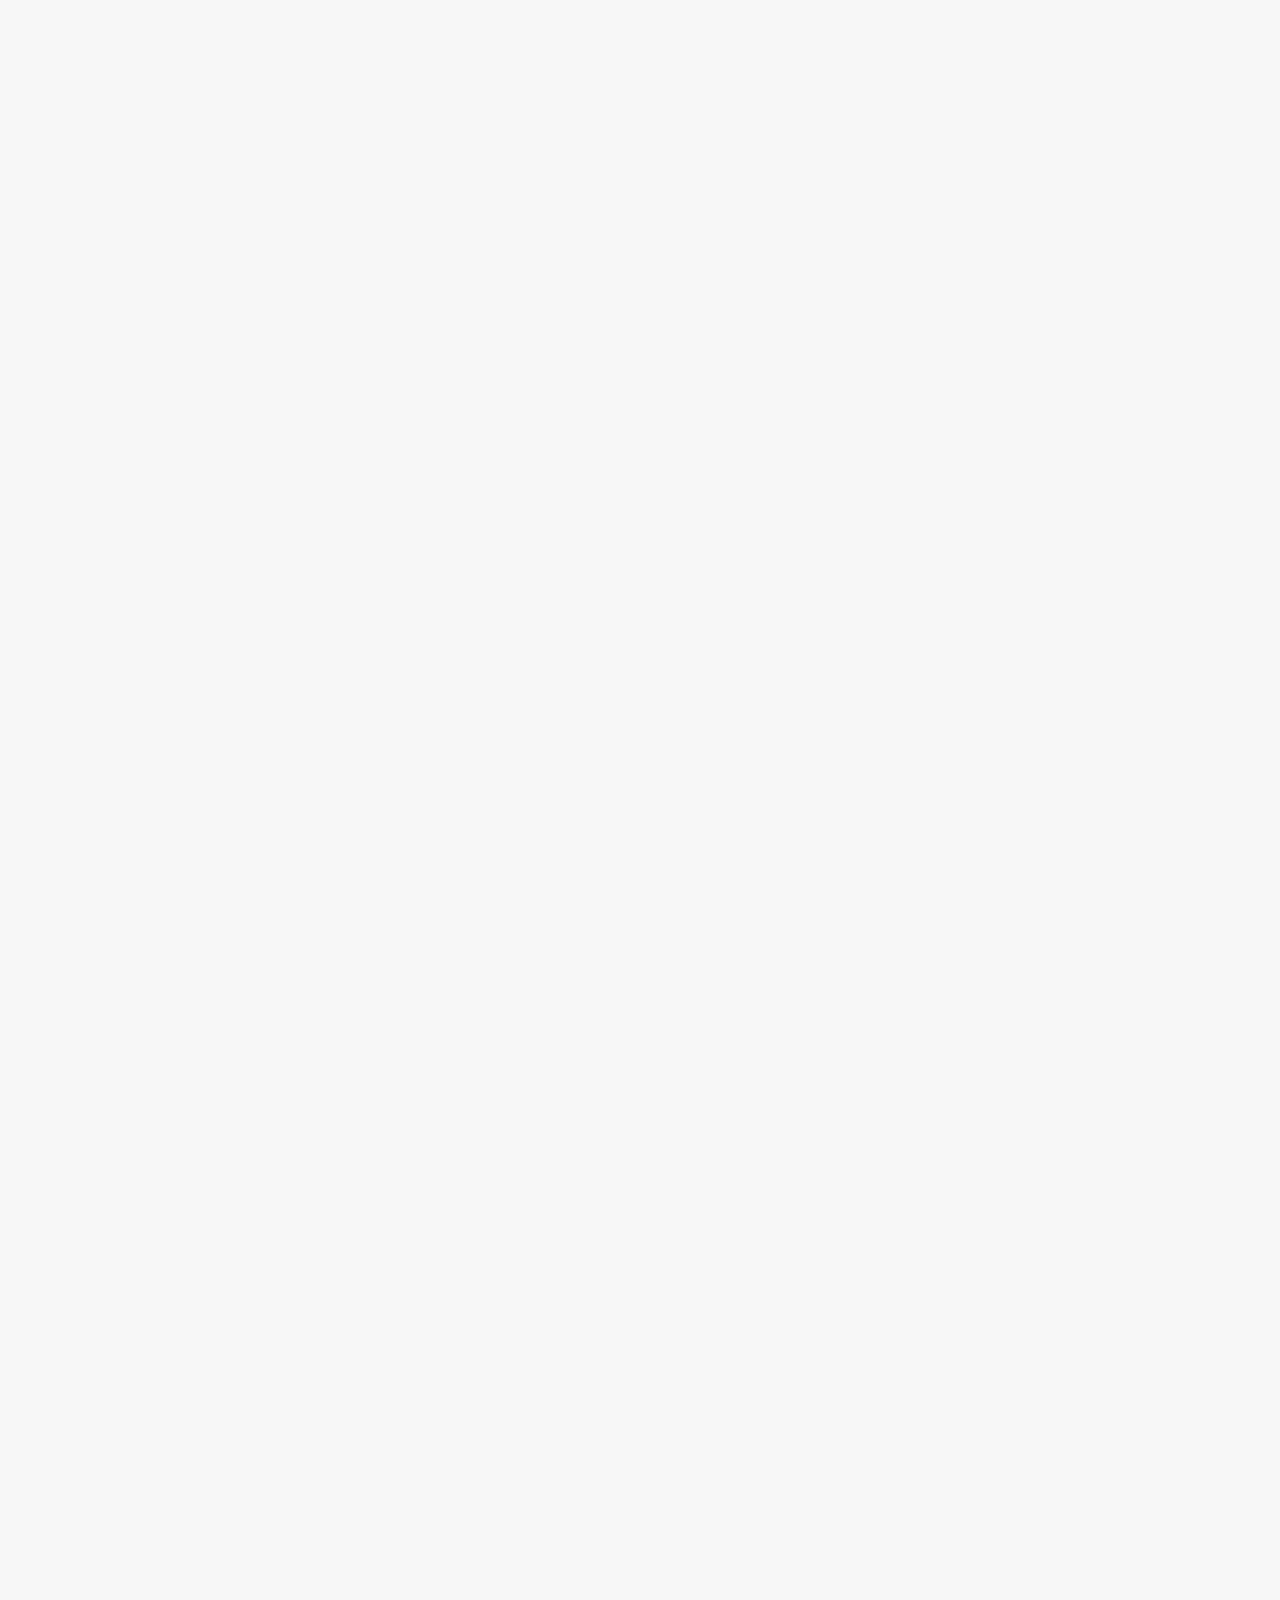
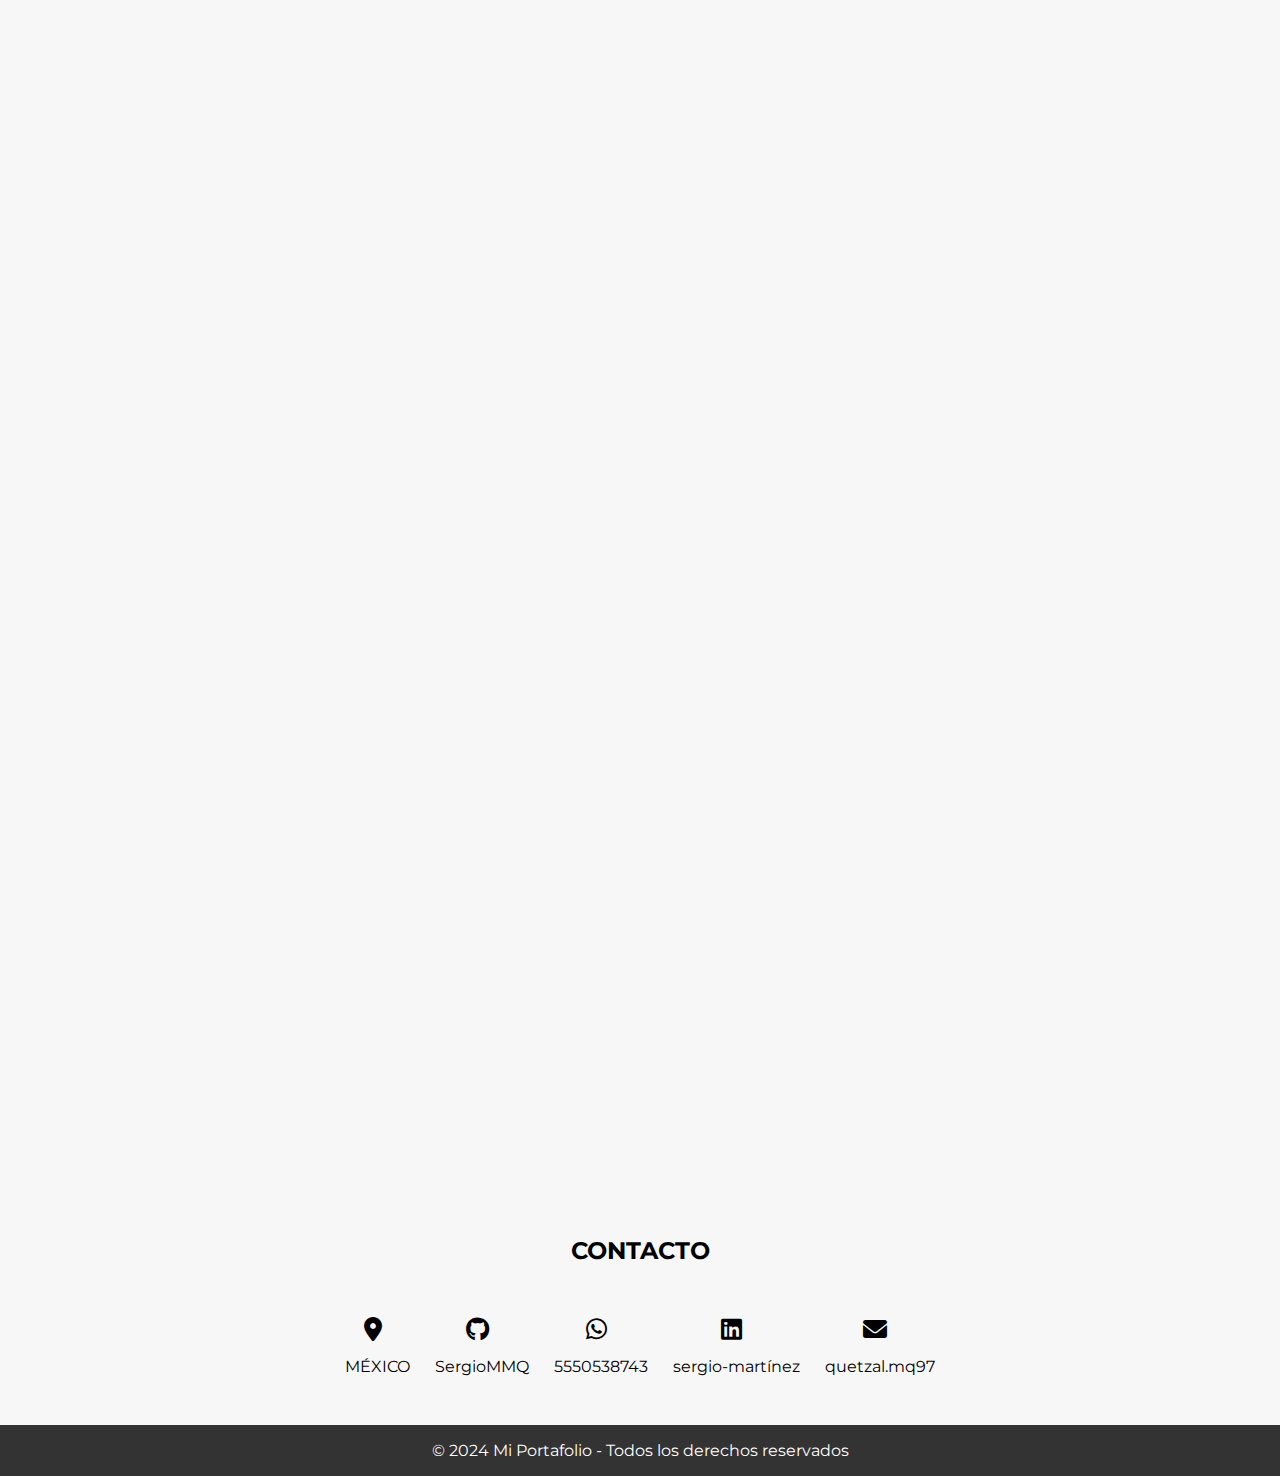
==== commit 46a5554d: "menu" ====
--- a/index.html
+++ b/index.html
@@ -11,36 +11,40 @@
     <link rel="icon" href="imagenes/yo.jpeg" sizes="16x16" type="image/png">
 </head>
 <body>
+
     <nav>
-        <ul>
-            <li><a href="#inicio">Inicio</a></li>
-            <li><a href="#proyectos">Proyectos</a></li>
-            <li><a href="#sobre-mi">Sobre_mí</a></li>
-            <li><a href="#testimonios">Testimonios</a></li>
-            <li><a href="#contacto">Contacto</a></li>
-            <li><a href="https://sergiommq.github.io/certificados/" target="_blank">Certificados</a></li>
-            <li><a href="https://drive.google.com/file/d/1r3wE6j86H4-gcX9GgcVZ6gPzrNqO9r-k/view?usp=sharing" id="ultimo">CV_PDF</a></li>
+        <div class="menu-icon" onclick="toggleMenu()">
+            &#9776; <!-- Este es el icono de hamburguesa -->
+        </div>
+        <ul id="menu" class="menu hidden">
+            <li><a href="#inicio">INICIO</a></li>
+            <li><a href="#proyectos">PROYECTOS</a></li>
+            <li><a href="#sobre-mi">SOBRE MI</a></li>
+            <li><a href="#testimonios">TESTIMONIOS</a></li>
+            <li><a href="#contacto">CONTACTO</a></li>
+            <li><a href="https://sergiommq.github.io/certificados/" target="_blank">CERTIFICADOS</a></li>
+            <li><a href="https://drive.google.com/file/d/1r3wE6j86H4-gcX9GgcVZ6gPzrNqO9r-k/view?usp=sharing" id="ultimo">CV PDF</a></li>
         </ul>
     </nav>
 
+
     <section id="inicio" class="hero fade-in">
         <div class="container">
-            <h1>Bienvenido a mi portafolio</h1>
+            <h1>BIENBENIDO A MI PORTAFOLIO</h1>
             <p>Me alegra que estés aquí. Este espacio refleja mi pasión por el desarrollo de software, mi experiencia en proyectos y las habilidades que he cultivado a lo largo de los años. Explora mis trabajos, conoce más sobre mí y si tienes alguna pregunta o quieres colaborar, ¡no dudes en contactarme!</p>
-        
-        <button class="btn">
-            <div><a href="#proyectos">Descubre mis Proyectos</a></div>
-            <svg xmlns="http://www.w3.org/2000/svg" width="25px" height="25px" viewBox="0 0 24 24" fill="none">
-          <path d="M11.6801 14.62L14.2401 12.06L11.6801 9.5" stroke="black" stroke-width="2" stroke-miterlimit="10" stroke-linecap="round" stroke-linejoin="round"></path>
-          <path d="M4 12.0601H14.17" stroke="black" stroke-width="2" stroke-miterlimit="10" stroke-linecap="round" stroke-linejoin="round"></path>
-          <path d="M12 4C16.42 4 20 7 20 12C20 17 16.42 20 12 20" stroke="black" stroke-width="2" stroke-miterlimit="10" stroke-linecap="round" stroke-linejoin="round"></path>
-          </svg>
-          </button>
+            <button class="btn">
+                <div><a href="#proyectos">Descubre mis Proyectos</a></div>
+                <svg xmlns="http://www.w3.org/2000/svg" width="25px" height="25px" viewBox="0 0 24 24" fill="none">
+                    <path d="M11.6801 14.62L14.2401 12.06L11.6801 9.5" stroke="black" stroke-width="2" stroke-miterlimit="10" stroke-linecap="round" stroke-linejoin="round"></path>
+                    <path d="M4 12.0601H14.17" stroke="black" stroke-width="2" stroke-miterlimit="10" stroke-linecap="round" stroke-linejoin="round"></path>
+                    <path d="M12 4C16.42 4 20 7 20 12C20 17 16.42 20 12 20" stroke="black" stroke-width="2" stroke-miterlimit="10" stroke-linecap="round" stroke-linejoin="round"></path>
+                </svg>
+            </button>
         </div>
     </section>
 
     <section id="proyectos" class="fade-in">
-        <h2>Mis Proyectos</h2>
+        <h2>MIS PROYECTOS</h2>
         <div class="tarjetas">
             <div >
                 <div>
@@ -71,7 +75,7 @@
             
             <div>
                 <div>
-                    <h3>Barberia</h3>
+                    <h3>BARBERIA</h3>
                 </div>
                 <div class="tarjeta">
                     <img src="imagenes/barberia.png" alt="Imagen de Barberia">
@@ -83,7 +87,7 @@
             </div>
             <div>
                 <div>
-                    <h3>Corazon Palpitando</h3>
+                    <h3>CORAZON PALPITANDO</h3>
                 </div>
                 <div class="tarjeta">
                     <img src="imagenes/Corazon.png" alt="Imagen de Corazon">
@@ -95,7 +99,7 @@
             </div>
             <div>
                 <div>
-                    <h3>Juego del numero secreto</h3>
+                    <h3>JUEGO DEL NUMERO SECRETO</h3>
                 </div>
                 <div class="tarjeta">
                     <img src="imagenes/juego_secreto.png" alt="Imagen de ">
@@ -107,7 +111,7 @@
             </div>
             <div>
                 <div>
-                    <h3>Encriptador</h3>
+                    <h3>ENCRIPTADOR</h3>
                 </div>
                 <div class="tarjeta">
                     <img src="imagenes/encriptador.png" alt="Imagen de ">
@@ -119,7 +123,7 @@
             </div>
             <div>
                 <div>
-                    <h3>Sistema de Tickets</h3>
+                    <h3>SISTEMA DE TICKETS</h3>
                 </div>
                 <div class="tarjeta">
                     <img src="imagenes/tickets.png" alt="Imagen de ">
@@ -131,7 +135,7 @@
             </div>
             <div> 
                 <div>
-                    <h3>Documents Shared</h3>
+                    <h3>DOCUMENTOS COMPARTIDOS</h3>
                 </div>
                 <div class="tarjeta">
                     <img src="imagenes/documents_shared.png" alt="Imagen de Documents Shared">
@@ -143,7 +147,7 @@
             </div>
             <div>
                 <div>
-                    <h3>Ketsaltik - Portafolio</h3>
+                    <h3>KETSALTIK - PORTAFOLIO</h3>
                 </div>
                 <div class="tarjeta">
                     <img src="imagenes/ketsaltik.png" alt="Imagen de Documents Shared">
@@ -175,7 +179,7 @@
     </section>
 
     <section id="sobre-mi" class="fade-in">
-        <h2>Sobre mí</h2>
+        <h2>SOBRE MI</h2>
         <div class="sobre-mi-container">
             <img src="imagenes/yo.jpeg" alt="Foto personal" class="foto-perfil">
             <div class="sobre-mi-texto">
@@ -186,7 +190,7 @@
     </section>
 
     <section id="testimonios" class="fade-in"> 
-        <h2>Testimonios</h2>
+        <h2>TESTIMONIOS</h2>
         <div class="testimonios-container">
             <div class="testimonio">
                 <img src="imagenes/valentin.jpeg" alt="Francisco Valentin Pichardo Torres" class="testimonio-imagen">
@@ -214,31 +218,31 @@
         </div>
     </section>
 
-    <h2 style="text-align: center;">Contacto</h2>
+    <h2 style="text-align: center;" id="contacto">CONTACTO</h2>
     <section class="contacto">
         <div>
             <a href="https://www.google.com/maps/place/Ciudad+de+M%C3%A9xico,+CDMX" target="_blank" class="social-icon">
-                <i class="fas fa-map-marker-alt"></i>México
+                <i class="fas fa-map-marker-alt"></i><p>MÉXICO</p>
             </a>
         </div>
         <div>
             <a href="https://github.com/SergioMMQ" target="_blank" class="social-icon">
-                <i class="fab fa-github"></i>SergioMMQ
+                <i class="fab fa-github"></i><p>SergioMMQ</p>
             </a>
         </div>
         <div>
             <a href="https://wa.me/525550538743?text=Me%20comunico%20con%20usted%20con%20el%20motivo%20de" target="_blank" class="social-icon">
-                <i class="fab fa-whatsapp"></i>5550538743
+                <i class="fab fa-whatsapp"></i><p>5550538743</p>
             </a>
         </div>
         <div>
             <a href="https://www.linkedin.com/in/sergio-mart%C3%ADnez-8500961b4/" target="_blank" class="social-icon">
-                <i class="fab fa-linkedin"></i>sergio-martínez
+                <i class="fab fa-linkedin"></i><p>sergio-martínez</p>
             </a>
         </div>
         <div>
             <a href="mailto:quetzal.mq97@gmail.com" target="_blank" class="social-icon">
-                <i class="fas fa-envelope"></i>quetzal.mq97
+                <i class="fas fa-envelope"></i><p>quetzal.mq97</p>
             </a>
         </div>
     </section>
--- a/style.css
+++ b/style.css
@@ -14,6 +14,10 @@
     width: 100%;
     top: 0;
     z-index: 1000;
+}
+
+.menu-icon{
+    display: none;
 }
 
 nav ul {
@@ -210,7 +214,7 @@
 
 .tarjeta img:hover{
     border-radius: 10px 10px 10px 10px;
-
+    box-shadow: 0 6px 25px gray;
 }
 
 .tarjeta:hover{
@@ -467,7 +471,7 @@
 
 @media (max-width: 900px) {
     
-    nav ul li a{
+    nav ul li a{    
         padding: 0.5rem 0.5rem;
     }
     .testimonio p{
@@ -478,29 +482,17 @@
         
         font-size: small;
     }
-}
-
-@media (max-width: 768px) {
-
-    nav {
-        padding: 0rem;
-    }
-
-    nav ul{
-        padding: 0;
-        margin: 5px;
-        display: flex;
-        justify-content: left;
-        flex-wrap: wrap;
-    }
-    nav ul li {
-        box-shadow: none;
-        max-width: 20%;
-        margin: .5rem 1.5rem;
-    }
-    nav ul li a {
-        padding: 0.3rem;
-    }
+    .contacto p{
+        display: none;
+    }
+}
+
+@media (max-width: 820px) {
+
+    .menu-icon{
+        display: block;
+    }
+
     .container{
 
         width: 80%;
@@ -548,4 +540,51 @@
         border-radius: 50%;
         margin-right: 15px;
     }
-}
+
+
+
+    /* Estilos generales del menú */
+
+
+    /* Estilo del icono de hamburguesa */
+    .menu-icon {
+        font-size: 30px;
+        cursor: pointer;
+        position: absolute;
+        top: 10px;
+        right: 10px;
+        color: black;
+    }
+
+    /* Estilos del menú */
+    .menu {
+        display: inline;
+        position: absolute;
+        top: 50px;
+        right: 0;
+        background-color: #333;
+        list-style-type: none;
+        margin: 0;
+        padding: 0;
+        border-radius: 15px;
+    }
+
+    /* Ocultar menú */
+    .hidden {
+        display: none;
+    }
+
+    /* Estilos de los enlaces del menú */
+    .menu li a {
+        color: white;
+        text-decoration: none;
+        display: block;
+        padding: 12px 16px;
+        border-bottom: 1px solid #444;
+    }
+
+    .menu li a:hover {
+        background-color: #575757;
+    }
+
+}
